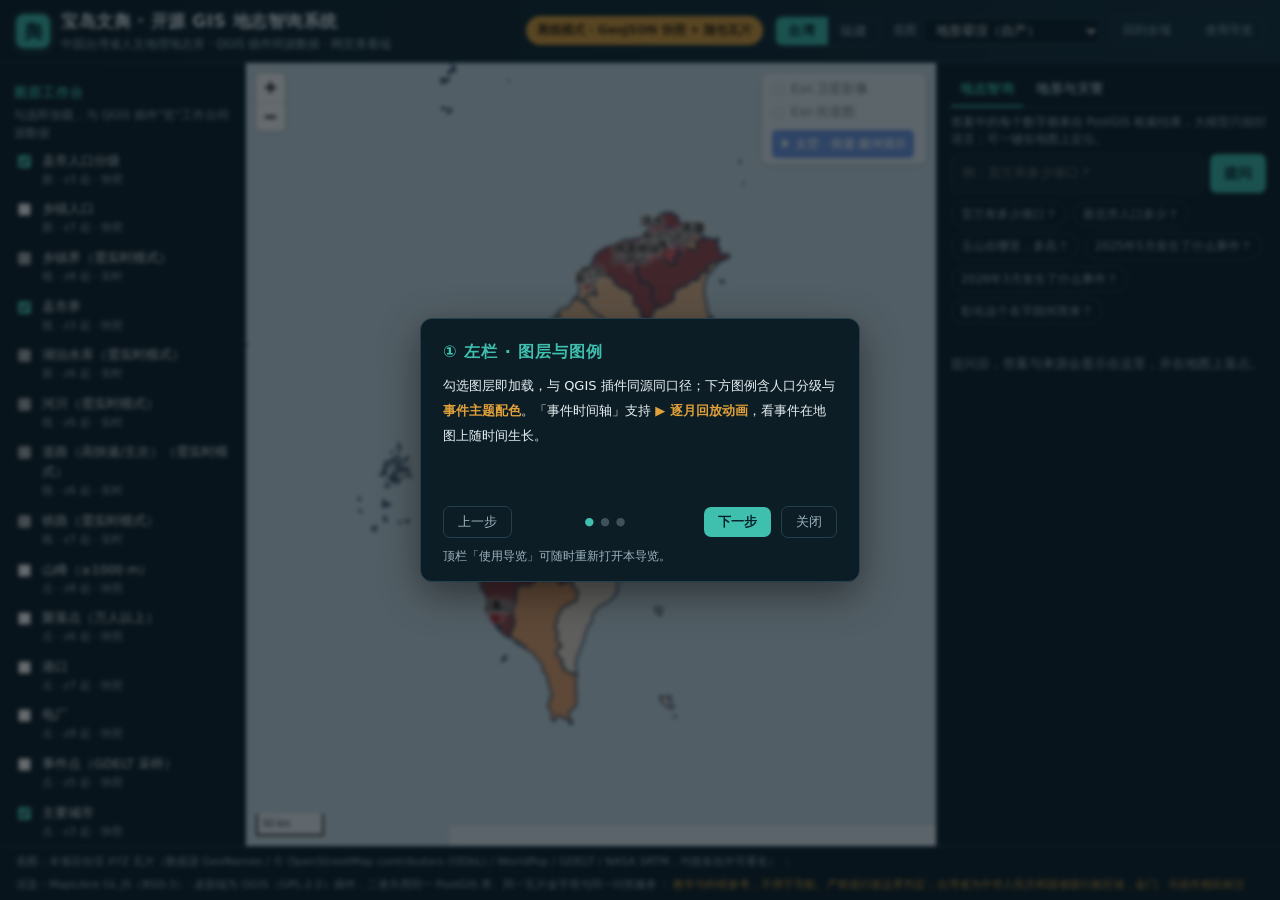
==== web/index.html @ a85ee216 "网页端三项冲分优化与加载健壮性修复：A 区域一键切换——顶栏台湾/福建分段切换器，?region= 参数整页刷新，数据源/口径/示例/图例/视角随 region.json 整体更换，缺省仍为台湾交付主" ====
<!DOCTYPE html>
<html lang="zh-CN">
<head>
<meta charset="utf-8">
<meta name="viewport" content="width=device-width, initial-scale=1">
<title>宝岛文舆 · 开源 GIS 地志智询系统 — 网页查看端</title>
<link rel="stylesheet" href="vendor/maplibre-gl.css">
<link rel="stylesheet" href="style.css?v=20261025">
</head>
<body>
<header>
  <div class="brand">
    <span class="logo">舆</span>
    <div class="brandtxt">
      <h1>宝岛文舆 · 开源 GIS 地志智询系统</h1>
      <p id="brandSub">中国台湾省人文地理地志库 · QGIS 插件同源数据 · 网页查看端</p>
    </div>
  </div>
  <div class="toolbar">
    <span id="modeBadge" class="badge">正在检测本地服务…</span>
    <div class="rgsw" id="rgSwitch" title="区域模板化一键切换：快照数据、行政层级口径、中心视角随区域整体更换（R2）">
      <button data-rg="tw" class="on">台湾</button><button data-rg="fj">福建</button>
    </div>
    <label class="fld">底图
      <select id="basemap">
        <option value="terrain">地形晕渲（自产）</option>
        <option value="street">街道图（自产）</option>
        <option value="satellite">卫星影像（Esri，在线）</option>
        <option value="esristreet">街道图（Esri，在线）</option>
        <option value="none">无底图</option>
      </select>
    </label>
    <label class="chk" id="fullWrap"><input type="checkbox" id="fullTiles"> 全量瓦片 z0–13</label>
    <button id="resetView" class="ghost">回到全域</button>
    <button id="helpBtn" class="ghost" title="重新打开开场导览">使用导览</button>
  </div>
</header>

<main>
  <aside id="left">
    <h2>图层工作台</h2>
    <p class="sub">勾选即加载，与 QGIS 插件"览"工作台同源数据</p>
    <div id="layerList"></div>
    <h2>图例</h2>
    <div id="legend" class="legend"></div>
    <h2>事件时间轴</h2>
    <div class="tl">
      <input type="range" id="tlMin" min="0" max="20" value="0" step="1">
      <input type="range" id="tlMax" min="0" max="20" value="20" step="1">
      <div id="tlLabel" class="sub">全部时段</div>
      <div class="tlplay">
        <button id="tlPlay" class="ghost" title="从时间轴起点逐月累积回放事件点">▶ 播放</button>
        <select id="tlSpeed" title="播放速度">
          <option value="1200">慢</option>
          <option value="650" selected>中</option>
          <option value="280">快</option>
        </select>
        <label class="chk"><input type="checkbox" id="tlLoop" checked> 循环</label>
      </div>
    </div>
    <h2>数据与许可</h2>
    <p class="sub" id="srcNote">加载中…</p>
  </aside>

  <div id="map"><div id="spin" class="spin">正在加载底图与图层…</div>
    <div id="bmSwitch" class="bmswitch" title="在线对照底图：仅浏览器在线引用，不落盘分发">
      <label><input type="radio" name="bmr" value="satellite">Esri 卫星影像</label>
      <label><input type="radio" name="bmr" value="esristreet">Esri 街道图</label>
      <button id="diveBtn" class="dive" title="从全岛视角连续俯冲到台北街区（Esri 高分影像，约 9 秒）">▶ 太空→街道 俯冲演示</button>
    </div>
  </div>

  <aside id="right">
    <div class="tabs">
      <button class="tab on" data-pane="paneQa">地志智询</button>
      <button class="tab" data-pane="paneHz">地形与灾害</button>
    </div>

    <div id="paneQa" class="pane on">
    <p class="sub">答案中的每个数字都来自 PostGIS 检索结果，大模型只组织语言；可一键在地图上定位。</p>
    <div class="qa">
      <input id="q" type="text" placeholder="例：宜兰有多少港口？" autocomplete="off">
      <button id="ask">提问</button>
    </div>
    <div id="examples" class="chips"></div>
    <div id="status" class="status"></div>
    <div id="answer"><p class="placeholder">提问后，答案与来源会显示在这里，并在地图上落点。</p></div>
    <div id="locate" class="locate" hidden></div>
    </div>

    <div id="paneHz" class="pane">
      <p class="sub">70m SRTM（空洞修补）派生层分区统计 · 与 QGIS 插件「析」工作台同源同口径</p>
      <div class="hzrow">
        <select id="hzUnit"></select>
        <button id="hzGo">分区统计</button>
        <button id="hzSc" class="ghost">暴雨情景</button>
        <button id="hzLo" class="ghost">定位</button>
      </div>
      <div id="hzOut" class="hzout"><p class="placeholder">选择县市后执行分区统计或暴雨情景分析。</p></div>
      <p class="sub hznote">口径：清单为参考口径而非结论；高程样本未覆盖的乡镇如实标注缺口，不作推测、不作填补。</p>
    </div>
  </aside>
</main>

<footer id="attrib">
  <span id="bmSrc">底图：本项目自渲 XYZ 瓦片（数据源 GeoNames / © OpenStreetMap contributors (ODbL) / WorldPop / GDELT / NASA SRTM，均按各自许可署名）</span>
  <span class="sep">|</span>
  <span>渲染：MapLibre GL JS（BSD-3）· 桌面端为 QGIS（GPL-2.0）插件，二者共用同一 PostGIS 库、同一瓦片金字塔与同一问答服务</span>
  <span class="sep">|</span>
  <span class="warn">教学与科研参考，不用于导航、产权或行政边界判定；台湾省为中华人民共和国省级行政区域，金门、马祖作相应标注</span>
</footer>

<div id="intro" class="intro" hidden>
  <div class="intro-card" role="dialog" aria-modal="true" aria-labelledby="introTitle">
    <h3 id="introTitle">欢迎使用</h3>
    <div id="introBody" class="intro-body"></div>
    <div class="intro-nav">
      <button id="introPrev" class="ghost">上一步</button>
      <span id="introDots" class="intro-dots"></span>
      <button id="introNext">下一步</button>
      <button id="introSkip" class="ghost">关闭</button>
    </div>
    <p class="sub" style="margin:10px 0 0">顶栏「使用导览」可随时重新打开本导览。</p>
  </div>
</div>

<script src="vendor/maplibre-gl.js"></script>
<script src="app.js?v=20261025"></script>
</body>
</html>
---- web/vendor/maplibre-gl.css ----
.maplibregl-map{font:12px/20px Helvetica Neue,Arial,Helvetica,sans-serif;overflow:hidden;position:relative;-webkit-tap-highlight-color:rgb(0 0 0/0)}.maplibregl-canvas{left:0;position:absolute;top:0}.maplibregl-map:fullscreen{height:100%;width:100%}.maplibregl-ctrl-group button.maplibregl-ctrl-compass{touch-action:none}.maplibregl-canvas-container.maplibregl-interactive,.maplibregl-ctrl-group button.maplibregl-ctrl-compass{cursor:grab;-webkit-user-select:none;-moz-user-select:none;user-select:none}.maplibregl-canvas-container.maplibregl-interactive.maplibregl-track-pointer{cursor:pointer}.maplibregl-canvas-container.maplibregl-interactive:active,.maplibregl-ctrl-group button.maplibregl-ctrl-compass:active{cursor:grabbing}.maplibregl-canvas-container.maplibregl-touch-zoom-rotate,.maplibregl-canvas-container.maplibregl-touch-zoom-rotate .maplibregl-canvas{touch-action:pan-x pan-y}.maplibregl-canvas-container.maplibregl-touch-drag-pan,.maplibregl-canvas-container.maplibregl-touch-drag-pan .maplibregl-canvas{touch-action:pinch-zoom}.maplibregl-canvas-container.maplibregl-touch-zoom-rotate.maplibregl-touch-drag-pan,.maplibregl-canvas-container.maplibregl-touch-zoom-rotate.maplibregl-touch-drag-pan .maplibregl-canvas{touch-action:none}.maplibregl-canvas-container.maplibregl-touch-drag-pan.maplibregl-cooperative-gestures,.maplibregl-canvas-container.maplibregl-touch-drag-pan.maplibregl-cooperative-gestures .maplibregl-canvas{touch-action:pan-x pan-y}.maplibregl-ctrl-bottom-left,.maplibregl-ctrl-bottom-right,.maplibregl-ctrl-top-left,.maplibregl-ctrl-top-right{pointer-events:none;position:absolute;z-index:2}.maplibregl-ctrl-top-left{left:0;top:0}.maplibregl-ctrl-top-right{right:0;top:0}.maplibregl-ctrl-bottom-left{bottom:0;left:0}.maplibregl-ctrl-bottom-right{bottom:0;right:0}.maplibregl-ctrl{clear:both;pointer-events:auto;transform:translate(0)}.maplibregl-ctrl-top-left .maplibregl-ctrl{float:left;margin:10px 0 0 10px}.maplibregl-ctrl-top-right .maplibregl-ctrl{float:right;margin:10px 10px 0 0}.maplibregl-ctrl-bottom-left .maplibregl-ctrl{float:left;margin:0 0 10px 10px}.maplibregl-ctrl-bottom-right .maplibregl-ctrl{float:right;margin:0 10px 10px 0}.maplibregl-ctrl-group{background:#fff;border-radius:4px}.maplibregl-ctrl-group:not(:empty){box-shadow:0 0 0 2px rgba(0,0,0,.1)}@media (forced-colors:active){.maplibregl-ctrl-group:not(:empty){box-shadow:0 0 0 2px ButtonText}}.maplibregl-ctrl-group button{background-color:transparent;border:0;box-sizing:border-box;cursor:pointer;display:block;height:29px;outline:none;padding:0;width:29px}.maplibregl-ctrl-group button+button{border-top:1px solid #ddd}.maplibregl-ctrl button .maplibregl-ctrl-icon{background-position:50%;background-repeat:no-repeat;display:block;height:100%;width:100%}@media (forced-colors:active){.maplibregl-ctrl-icon{background-color:transparent}.maplibregl-ctrl-group button+button{border-top:1px solid ButtonText}}.maplibregl-ctrl button::-moz-focus-inner{border:0;padding:0}.maplibregl-ctrl-attrib-button:focus,.maplibregl-ctrl-group button:focus{box-shadow:0 0 2px 2px #0096ff}.maplibregl-ctrl button:disabled{cursor:not-allowed}.maplibregl-ctrl button:disabled .maplibregl-ctrl-icon{opacity:.25}.maplibregl-ctrl button:not(:disabled):hover{background-color:rgb(0 0 0/5%)}.maplibregl-ctrl-group button:focus:focus-visible{box-shadow:0 0 2px 2px #0096ff}.maplibregl-ctrl-group button:focus:not(:focus-visible){box-shadow:none}.maplibregl-ctrl-group button:focus:first-child{border-radius:4px 4px 0 0}.maplibregl-ctrl-group button:focus:last-child{border-radius:0 0 4px 4px}.maplibregl-ctrl-group button:focus:only-child{border-radius:inherit}.maplibregl-ctrl button.maplibregl-ctrl-zoom-out .maplibregl-ctrl-icon{background-image:url("data:image/svg+xml;charset=utf-8,%3Csvg xmlns='http://www.w3.org/2000/svg' width='29' height='29' fill='%23333' viewBox='0 0 29 29'%3E%3Cpath d='M10 13c-.75 0-1.5.75-1.5 1.5S9.25 16 10 16h9c.75 0 1.5-.75 1.5-1.5S19.75 13 19 13z'/%3E%3C/svg%3E")}.maplibregl-ctrl button.maplibregl-ctrl-zoom-in .maplibregl-ctrl-icon{background-image:url("data:image/svg+xml;charset=utf-8,%3Csvg xmlns='http://www.w3.org/2000/svg' width='29' height='29' fill='%23333' viewBox='0 0 29 29'%3E%3Cpath d='M14.5 8.5c-.75 0-1.5.75-1.5 1.5v3h-3c-.75 0-1.5.75-1.5 1.5S9.25 16 10 16h3v3c0 .75.75 1.5 1.5 1.5S16 19.75 16 19v-3h3c.75 0 1.5-.75 1.5-1.5S19.75 13 19 13h-3v-3c0-.75-.75-1.5-1.5-1.5'/%3E%3C/svg%3E")}@media (forced-colors:active){.maplibregl-ctrl button.maplibregl-ctrl-zoom-out .maplibregl-ctrl-icon{background-image:url("data:image/svg+xml;charset=utf-8,%3Csvg xmlns='http://www.w3.org/2000/svg' width='29' height='29' fill='%23fff' viewBox='0 0 29 29'%3E%3Cpath d='M10 13c-.75 0-1.5.75-1.5 1.5S9.25 16 10 16h9c.75 0 1.5-.75 1.5-1.5S19.75 13 19 13z'/%3E%3C/svg%3E")}.maplibregl-ctrl button.maplibregl-ctrl-zoom-in .maplibregl-ctrl-icon{background-image:url("data:image/svg+xml;charset=utf-8,%3Csvg xmlns='http://www.w3.org/2000/svg' width='29' height='29' fill='%23fff' viewBox='0 0 29 29'%3E%3Cpath d='M14.5 8.5c-.75 0-1.5.75-1.5 1.5v3h-3c-.75 0-1.5.75-1.5 1.5S9.25 16 10 16h3v3c0 .75.75 1.5 1.5 1.5S16 19.75 16 19v-3h3c.75 0 1.5-.75 1.5-1.5S19.75 13 19 13h-3v-3c0-.75-.75-1.5-1.5-1.5'/%3E%3C/svg%3E")}}@media (forced-colors:active) and (prefers-color-scheme:light){.maplibregl-ctrl button.maplibregl-ctrl-zoom-out .maplibregl-ctrl-icon{background-image:url("data:image/svg+xml;charset=utf-8,%3Csvg xmlns='http://www.w3.org/2000/svg' width='29' height='29' viewBox='0 0 29 29'%3E%3Cpath d='M10 13c-.75 0-1.5.75-1.5 1.5S9.25 16 10 16h9c.75 0 1.5-.75 1.5-1.5S19.75 13 19 13z'/%3E%3C/svg%3E")}.maplibregl-ctrl button.maplibregl-ctrl-zoom-in .maplibregl-ctrl-icon{background-image:url("data:image/svg+xml;charset=utf-8,%3Csvg xmlns='http://www.w3.org/2000/svg' width='29' height='29' viewBox='0 0 29 29'%3E%3Cpath d='M14.5 8.5c-.75 0-1.5.75-1.5 1.5v3h-3c-.75 0-1.5.75-1.5 1.5S9.25 16 10 16h3v3c0 .75.75 1.5 1.5 1.5S16 19.75 16 19v-3h3c.75 0 1.5-.75 1.5-1.5S19.75 13 19 13h-3v-3c0-.75-.75-1.5-1.5-1.5'/%3E%3C/svg%3E")}}.maplibregl-ctrl button.maplibregl-ctrl-fullscreen .maplibregl-ctrl-icon{background-image:url("data:image/svg+xml;charset=utf-8,%3Csvg xmlns='http://www.w3.org/2000/svg' width='29' height='29' fill='%23333' viewBox='0 0 29 29'%3E%3Cpath d='M24 16v5.5c0 1.75-.75 2.5-2.5 2.5H16v-1l3-1.5-4-5.5 1-1 5.5 4 1.5-3zM6 16l1.5 3 5.5-4 1 1-4 5.5 3 1.5v1H7.5C5.75 24 5 23.25 5 21.5V16zm7-11v1l-3 1.5 4 5.5-1 1-5.5-4L6 13H5V7.5C5 5.75 5.75 5 7.5 5zm11 2.5c0-1.75-.75-2.5-2.5-2.5H16v1l3 1.5-4 5.5 1 1 5.5-4 1.5 3h1z'/%3E%3C/svg%3E")}.maplibregl-ctrl button.maplibregl-ctrl-shrink .maplibregl-ctrl-icon{background-image:url("data:image/svg+xml;charset=utf-8,%3Csvg xmlns='http://www.w3.org/2000/svg' width='29' height='29' viewBox='0 0 29 29'%3E%3Cpath d='M18.5 16c-1.75 0-2.5.75-2.5 2.5V24h1l1.5-3 5.5 4 1-1-4-5.5 3-1.5v-1zM13 18.5c0-1.75-.75-2.5-2.5-2.5H5v1l3 1.5L4 24l1 1 5.5-4 1.5 3h1zm3-8c0 1.75.75 2.5 2.5 2.5H24v-1l-3-1.5L25 5l-1-1-5.5 4L17 5h-1zM10.5 13c1.75 0 2.5-.75 2.5-2.5V5h-1l-1.5 3L5 4 4 5l4 5.5L5 12v1z'/%3E%3C/svg%3E")}@media (forced-colors:active){.maplibregl-ctrl button.maplibregl-ctrl-fullscreen .maplibregl-ctrl-icon{background-image:url("data:image/svg+xml;charset=utf-8,%3Csvg xmlns='http://www.w3.org/2000/svg' width='29' height='29' fill='%23fff' viewBox='0 0 29 29'%3E%3Cpath d='M24 16v5.5c0 1.75-.75 2.5-2.5 2.5H16v-1l3-1.5-4-5.5 1-1 5.5 4 1.5-3zM6 16l1.5 3 5.5-4 1 1-4 5.5 3 1.5v1H7.5C5.75 24 5 23.25 5 21.5V16zm7-11v1l-3 1.5 4 5.5-1 1-5.5-4L6 13H5V7.5C5 5.75 5.75 5 7.5 5zm11 2.5c0-1.75-.75-2.5-2.5-2.5H16v1l3 1.5-4 5.5 1 1 5.5-4 1.5 3h1z'/%3E%3C/svg%3E")}.maplibregl-ctrl button.maplibregl-ctrl-shrink .maplibregl-ctrl-icon{background-image:url("data:image/svg+xml;charset=utf-8,%3Csvg xmlns='http://www.w3.org/2000/svg' width='29' height='29' fill='%23fff' viewBox='0 0 29 29'%3E%3Cpath d='M18.5 16c-1.75 0-2.5.75-2.5 2.5V24h1l1.5-3 5.5 4 1-1-4-5.5 3-1.5v-1zM13 18.5c0-1.75-.75-2.5-2.5-2.5H5v1l3 1.5L4 24l1 1 5.5-4 1.5 3h1zm3-8c0 1.75.75 2.5 2.5 2.5H24v-1l-3-1.5L25 5l-1-1-5.5 4L17 5h-1zM10.5 13c1.75 0 2.5-.75 2.5-2.5V5h-1l-1.5 3L5 4 4 5l4 5.5L5 12v1z'/%3E%3C/svg%3E")}}@media (forced-colors:active) and (prefers-color-scheme:light){.maplibregl-ctrl button.maplibregl-ctrl-fullscreen .maplibregl-ctrl-icon{background-image:url("data:image/svg+xml;charset=utf-8,%3Csvg xmlns='http://www.w3.org/2000/svg' width='29' height='29' viewBox='0 0 29 29'%3E%3Cpath d='M24 16v5.5c0 1.75-.75 2.5-2.5 2.5H16v-1l3-1.5-4-5.5 1-1 5.5 4 1.5-3zM6 16l1.5 3 5.5-4 1 1-4 5.5 3 1.5v1H7.5C5.75 24 5 23.25 5 21.5V16zm7-11v1l-3 1.5 4 5.5-1 1-5.5-4L6 13H5V7.5C5 5.75 5.75 5 7.5 5zm11 2.5c0-1.75-.75-2.5-2.5-2.5H16v1l3 1.5-4 5.5 1 1 5.5-4 1.5 3h1z'/%3E%3C/svg%3E")}.maplibregl-ctrl button.maplibregl-ctrl-shrink .maplibregl-ctrl-icon{background-image:url("data:image/svg+xml;charset=utf-8,%3Csvg xmlns='http://www.w3.org/2000/svg' width='29' height='29' viewBox='0 0 29 29'%3E%3Cpath d='M18.5 16c-1.75 0-2.5.75-2.5 2.5V24h1l1.5-3 5.5 4 1-1-4-5.5 3-1.5v-1zM13 18.5c0-1.75-.75-2.5-2.5-2.5H5v1l3 1.5L4 24l1 1 5.5-4 1.5 3h1zm3-8c0 1.75.75 2.5 2.5 2.5H24v-1l-3-1.5L25 5l-1-1-5.5 4L17 5h-1zM10.5 13c1.75 0 2.5-.75 2.5-2.5V5h-1l-1.5 3L5 4 4 5l4 5.5L5 12v1z'/%3E%3C/svg%3E")}}.maplibregl-ctrl button.maplibregl-ctrl-compass .maplibregl-ctrl-icon{background-image:url("data:image/svg+xml;charset=utf-8,%3Csvg xmlns='http://www.w3.org/2000/svg' width='29' height='29' fill='%23333' viewBox='0 0 29 29'%3E%3Cpath d='m10.5 14 4-8 4 8z'/%3E%3Cpath fill='%23ccc' d='m10.5 16 4 8 4-8z'/%3E%3C/svg%3E")}@media (forced-colors:active){.maplibregl-ctrl button.maplibregl-ctrl-compass .maplibregl-ctrl-icon{background-image:url("data:image/svg+xml;charset=utf-8,%3Csvg xmlns='http://www.w3.org/2000/svg' width='29' height='29' fill='%23fff' viewBox='0 0 29 29'%3E%3Cpath d='m10.5 14 4-8 4 8z'/%3E%3Cpath fill='%23ccc' d='m10.5 16 4 8 4-8z'/%3E%3C/svg%3E")}}@media (forced-colors:active) and (prefers-color-scheme:light){.maplibregl-ctrl button.maplibregl-ctrl-compass .maplibregl-ctrl-icon{background-image:url("data:image/svg+xml;charset=utf-8,%3Csvg xmlns='http://www.w3.org/2000/svg' width='29' height='29' viewBox='0 0 29 29'%3E%3Cpath d='m10.5 14 4-8 4 8z'/%3E%3Cpath fill='%23ccc' d='m10.5 16 4 8 4-8z'/%3E%3C/svg%3E")}}.maplibregl-ctrl button.maplibregl-ctrl-terrain .maplibregl-ctrl-icon{background-image:url("data:image/svg+xml;charset=utf-8,%3Csvg xmlns='http://www.w3.org/2000/svg' width='22' height='22' fill='%23333' viewBox='0 0 22 22'%3E%3Cpath d='m1.754 13.406 4.453-4.851 3.09 3.09 3.281 3.277.969-.969-3.309-3.312 3.844-4.121 6.148 6.886h1.082v-.855l-7.207-8.07-4.84 5.187L6.169 6.57l-5.48 5.965v.871ZM.688 16.844h20.625v1.375H.688Zm0 0'/%3E%3C/svg%3E")}.maplibregl-ctrl button.maplibregl-ctrl-terrain-enabled .maplibregl-ctrl-icon{background-image:url("data:image/svg+xml;charset=utf-8,%3Csvg xmlns='http://www.w3.org/2000/svg' width='22' height='22' fill='%2333b5e5' viewBox='0 0 22 22'%3E%3Cpath d='m1.754 13.406 4.453-4.851 3.09 3.09 3.281 3.277.969-.969-3.309-3.312 3.844-4.121 6.148 6.886h1.082v-.855l-7.207-8.07-4.84 5.187L6.169 6.57l-5.48 5.965v.871ZM.688 16.844h20.625v1.375H.688Zm0 0'/%3E%3C/svg%3E")}.maplibregl-ctrl button.maplibregl-ctrl-geolocate .maplibregl-ctrl-icon{background-image:url("data:image/svg+xml;charset=utf-8,%3Csvg xmlns='http://www.w3.org/2000/svg' width='29' height='29' fill='%23333' viewBox='0 0 20 20'%3E%3Cpath d='M10 4C9 4 9 5 9 5v.1A5 5 0 0 0 5.1 9H5s-1 0-1 1 1 1 1 1h.1A5 5 0 0 0 9 14.9v.1s0 1 1 1 1-1 1-1v-.1a5 5 0 0 0 3.9-3.9h.1s1 0 1-1-1-1-1-1h-.1A5 5 0 0 0 11 5.1V5s0-1-1-1m0 2.5a3.5 3.5 0 1 1 0 7 3.5 3.5 0 1 1 0-7'/%3E%3Ccircle cx='10' cy='10' r='2'/%3E%3C/svg%3E")}.maplibregl-ctrl button.maplibregl-ctrl-geolocate:disabled .maplibregl-ctrl-icon{background-image:url("data:image/svg+xml;charset=utf-8,%3Csvg xmlns='http://www.w3.org/2000/svg' width='29' height='29' fill='%23aaa' viewBox='0 0 20 20'%3E%3Cpath d='M10 4C9 4 9 5 9 5v.1A5 5 0 0 0 5.1 9H5s-1 0-1 1 1 1 1 1h.1A5 5 0 0 0 9 14.9v.1s0 1 1 1 1-1 1-1v-.1a5 5 0 0 0 3.9-3.9h.1s1 0 1-1-1-1-1-1h-.1A5 5 0 0 0 11 5.1V5s0-1-1-1m0 2.5a3.5 3.5 0 1 1 0 7 3.5 3.5 0 1 1 0-7'/%3E%3Ccircle cx='10' cy='10' r='2'/%3E%3Cpath fill='red' d='m14 5 1 1-9 9-1-1z'/%3E%3C/svg%3E")}.maplibregl-ctrl button.maplibregl-ctrl-geolocate.maplibregl-ctrl-geolocate-active .maplibregl-ctrl-icon{background-image:url("data:image/svg+xml;charset=utf-8,%3Csvg xmlns='http://www.w3.org/2000/svg' width='29' height='29' fill='%2333b5e5' viewBox='0 0 20 20'%3E%3Cpath d='M10 4C9 4 9 5 9 5v.1A5 5 0 0 0 5.1 9H5s-1 0-1 1 1 1 1 1h.1A5 5 0 0 0 9 14.9v.1s0 1 1 1 1-1 1-1v-.1a5 5 0 0 0 3.9-3.9h.1s1 0 1-1-1-1-1-1h-.1A5 5 0 0 0 11 5.1V5s0-1-1-1m0 2.5a3.5 3.5 0 1 1 0 7 3.5 3.5 0 1 1 0-7'/%3E%3Ccircle cx='10' cy='10' r='2'/%3E%3C/svg%3E")}.maplibregl-ctrl button.maplibregl-ctrl-geolocate.maplibregl-ctrl-geolocate-active-error .maplibregl-ctrl-icon{background-image:url("data:image/svg+xml;charset=utf-8,%3Csvg xmlns='http://www.w3.org/2000/svg' width='29' height='29' fill='%23e58978' viewBox='0 0 20 20'%3E%3Cpath d='M10 4C9 4 9 5 9 5v.1A5 5 0 0 0 5.1 9H5s-1 0-1 1 1 1 1 1h.1A5 5 0 0 0 9 14.9v.1s0 1 1 1 1-1 1-1v-.1a5 5 0 0 0 3.9-3.9h.1s1 0 1-1-1-1-1-1h-.1A5 5 0 0 0 11 5.1V5s0-1-1-1m0 2.5a3.5 3.5 0 1 1 0 7 3.5 3.5 0 1 1 0-7'/%3E%3Ccircle cx='10' cy='10' r='2'/%3E%3C/svg%3E")}.maplibregl-ctrl button.maplibregl-ctrl-geolocate.maplibregl-ctrl-geolocate-background .maplibregl-ctrl-icon{background-image:url("data:image/svg+xml;charset=utf-8,%3Csvg xmlns='http://www.w3.org/2000/svg' width='29' height='29' fill='%2333b5e5' viewBox='0 0 20 20'%3E%3Cpath d='M10 4C9 4 9 5 9 5v.1A5 5 0 0 0 5.1 9H5s-1 0-1 1 1 1 1 1h.1A5 5 0 0 0 9 14.9v.1s0 1 1 1 1-1 1-1v-.1a5 5 0 0 0 3.9-3.9h.1s1 0 1-1-1-1-1-1h-.1A5 5 0 0 0 11 5.1V5s0-1-1-1m0 2.5a3.5 3.5 0 1 1 0 7 3.5 3.5 0 1 1 0-7'/%3E%3C/svg%3E")}.maplibregl-ctrl button.maplibregl-ctrl-geolocate.maplibregl-ctrl-geolocate-background-error .maplibregl-ctrl-icon{background-image:url("data:image/svg+xml;charset=utf-8,%3Csvg xmlns='http://www.w3.org/2000/svg' width='29' height='29' fill='%23e54e33' viewBox='0 0 20 20'%3E%3Cpath d='M10 4C9 4 9 5 9 5v.1A5 5 0 0 0 5.1 9H5s-1 0-1 1 1 1 1 1h.1A5 5 0 0 0 9 14.9v.1s0 1 1 1 1-1 1-1v-.1a5 5 0 0 0 3.9-3.9h.1s1 0 1-1-1-1-1-1h-.1A5 5 0 0 0 11 5.1V5s0-1-1-1m0 2.5a3.5 3.5 0 1 1 0 7 3.5 3.5 0 1 1 0-7'/%3E%3C/svg%3E")}.maplibregl-ctrl button.maplibregl-ctrl-geolocate.maplibregl-ctrl-geolocate-waiting .maplibregl-ctrl-icon{animation:maplibregl-spin 2s linear infinite}@media (forced-colors:active){.maplibregl-ctrl button.maplibregl-ctrl-geolocate .maplibregl-ctrl-icon{background-image:url("data:image/svg+xml;charset=utf-8,%3Csvg xmlns='http://www.w3.org/2000/svg' width='29' height='29' fill='%23fff' viewBox='0 0 20 20'%3E%3Cpath d='M10 4C9 4 9 5 9 5v.1A5 5 0 0 0 5.1 9H5s-1 0-1 1 1 1 1 1h.1A5 5 0 0 0 9 14.9v.1s0 1 1 1 1-1 1-1v-.1a5 5 0 0 0 3.9-3.9h.1s1 0 1-1-1-1-1-1h-.1A5 5 0 0 0 11 5.1V5s0-1-1-1m0 2.5a3.5 3.5 0 1 1 0 7 3.5 3.5 0 1 1 0-7'/%3E%3Ccircle cx='10' cy='10' r='2'/%3E%3C/svg%3E")}.maplibregl-ctrl button.maplibregl-ctrl-geolocate:disabled .maplibregl-ctrl-icon{background-image:url("data:image/svg+xml;charset=utf-8,%3Csvg xmlns='http://www.w3.org/2000/svg' width='29' height='29' fill='%23999' viewBox='0 0 20 20'%3E%3Cpath d='M10 4C9 4 9 5 9 5v.1A5 5 0 0 0 5.1 9H5s-1 0-1 1 1 1 1 1h.1A5 5 0 0 0 9 14.9v.1s0 1 1 1 1-1 1-1v-.1a5 5 0 0 0 3.9-3.9h.1s1 0 1-1-1-1-1-1h-.1A5 5 0 0 0 11 5.1V5s0-1-1-1m0 2.5a3.5 3.5 0 1 1 0 7 3.5 3.5 0 1 1 0-7'/%3E%3Ccircle cx='10' cy='10' r='2'/%3E%3Cpath fill='red' d='m14 5 1 1-9 9-1-1z'/%3E%3C/svg%3E")}.maplibregl-ctrl button.maplibregl-ctrl-geolocate.maplibregl-ctrl-geolocate-active .maplibregl-ctrl-icon{background-image:url("data:image/svg+xml;charset=utf-8,%3Csvg xmlns='http://www.w3.org/2000/svg' width='29' height='29' fill='%2333b5e5' viewBox='0 0 20 20'%3E%3Cpath d='M10 4C9 4 9 5 9 5v.1A5 5 0 0 0 5.1 9H5s-1 0-1 1 1 1 1 1h.1A5 5 0 0 0 9 14.9v.1s0 1 1 1 1-1 1-1v-.1a5 5 0 0 0 3.9-3.9h.1s1 0 1-1-1-1-1-1h-.1A5 5 0 0 0 11 5.1V5s0-1-1-1m0 2.5a3.5 3.5 0 1 1 0 7 3.5 3.5 0 1 1 0-7'/%3E%3Ccircle cx='10' cy='10' r='2'/%3E%3C/svg%3E")}.maplibregl-ctrl button.maplibregl-ctrl-geolocate.maplibregl-ctrl-geolocate-active-error .maplibregl-ctrl-icon{background-image:url("data:image/svg+xml;charset=utf-8,%3Csvg xmlns='http://www.w3.org/2000/svg' width='29' height='29' fill='%23e58978' viewBox='0 0 20 20'%3E%3Cpath d='M10 4C9 4 9 5 9 5v.1A5 5 0 0 0 5.1 9H5s-1 0-1 1 1 1 1 1h.1A5 5 0 0 0 9 14.9v.1s0 1 1 1 1-1 1-1v-.1a5 5 0 0 0 3.9-3.9h.1s1 0 1-1-1-1-1-1h-.1A5 5 0 0 0 11 5.1V5s0-1-1-1m0 2.5a3.5 3.5 0 1 1 0 7 3.5 3.5 0 1 1 0-7'/%3E%3Ccircle cx='10' cy='10' r='2'/%3E%3C/svg%3E")}.maplibregl-ctrl button.maplibregl-ctrl-geolocate.maplibregl-ctrl-geolocate-background .maplibregl-ctrl-icon{background-image:url("data:image/svg+xml;charset=utf-8,%3Csvg xmlns='http://www.w3.org/2000/svg' width='29' height='29' fill='%2333b5e5' viewBox='0 0 20 20'%3E%3Cpath d='M10 4C9 4 9 5 9 5v.1A5 5 0 0 0 5.1 9H5s-1 0-1 1 1 1 1 1h.1A5 5 0 0 0 9 14.9v.1s0 1 1 1 1-1 1-1v-.1a5 5 0 0 0 3.9-3.9h.1s1 0 1-1-1-1-1-1h-.1A5 5 0 0 0 11 5.1V5s0-1-1-1m0 2.5a3.5 3.5 0 1 1 0 7 3.5 3.5 0 1 1 0-7'/%3E%3C/svg%3E")}.maplibregl-ctrl button.maplibregl-ctrl-geolocate.maplibregl-ctrl-geolocate-background-error .maplibregl-ctrl-icon{background-image:url("data:image/svg+xml;charset=utf-8,%3Csvg xmlns='http://www.w3.org/2000/svg' width='29' height='29' fill='%23e54e33' viewBox='0 0 20 20'%3E%3Cpath d='M10 4C9 4 9 5 9 5v.1A5 5 0 0 0 5.1 9H5s-1 0-1 1 1 1 1 1h.1A5 5 0 0 0 9 14.9v.1s0 1 1 1 1-1 1-1v-.1a5 5 0 0 0 3.9-3.9h.1s1 0 1-1-1-1-1-1h-.1A5 5 0 0 0 11 5.1V5s0-1-1-1m0 2.5a3.5 3.5 0 1 1 0 7 3.5 3.5 0 1 1 0-7'/%3E%3C/svg%3E")}}@media (forced-colors:active) and (prefers-color-scheme:light){.maplibregl-ctrl button.maplibregl-ctrl-geolocate .maplibregl-ctrl-icon{background-image:url("data:image/svg+xml;charset=utf-8,%3Csvg xmlns='http://www.w3.org/2000/svg' width='29' height='29' viewBox='0 0 20 20'%3E%3Cpath d='M10 4C9 4 9 5 9 5v.1A5 5 0 0 0 5.1 9H5s-1 0-1 1 1 1 1 1h.1A5 5 0 0 0 9 14.9v.1s0 1 1 1 1-1 1-1v-.1a5 5 0 0 0 3.9-3.9h.1s1 0 1-1-1-1-1-1h-.1A5 5 0 0 0 11 5.1V5s0-1-1-1m0 2.5a3.5 3.5 0 1 1 0 7 3.5 3.5 0 1 1 0-7'/%3E%3Ccircle cx='10' cy='10' r='2'/%3E%3C/svg%3E")}.maplibregl-ctrl button.maplibregl-ctrl-geolocate:disabled .maplibregl-ctrl-icon{background-image:url("data:image/svg+xml;charset=utf-8,%3Csvg xmlns='http://www.w3.org/2000/svg' width='29' height='29' fill='%23666' viewBox='0 0 20 20'%3E%3Cpath d='M10 4C9 4 9 5 9 5v.1A5 5 0 0 0 5.1 9H5s-1 0-1 1 1 1 1 1h.1A5 5 0 0 0 9 14.9v.1s0 1 1 1 1-1 1-1v-.1a5 5 0 0 0 3.9-3.9h.1s1 0 1-1-1-1-1-1h-.1A5 5 0 0 0 11 5.1V5s0-1-1-1m0 2.5a3.5 3.5 0 1 1 0 7 3.5 3.5 0 1 1 0-7'/%3E%3Ccircle cx='10' cy='10' r='2'/%3E%3Cpath fill='red' d='m14 5 1 1-9 9-1-1z'/%3E%3C/svg%3E")}}@keyframes maplibregl-spin{0%{transform:rotate(0deg)}to{transform:rotate(1turn)}}a.maplibregl-ctrl-logo{background-image:url("data:image/svg+xml;charset=utf-8,%3Csvg xmlns='http://www.w3.org/2000/svg' width='88' height='23' fill='none'%3E%3Cpath fill='%23000' fill-opacity='.4' fill-rule='evenodd' d='M17.408 16.796h-1.827l2.501-12.095h.198l3.324 6.533.988 2.19.988-2.19 3.258-6.533h.181l2.6 12.095h-1.81l-1.218-5.644-.362-1.71-.658 1.71-2.929 5.644h-.098l-2.914-5.644-.757-1.71-.345 1.71zm1.958-3.42-.726 3.663a1.255 1.255 0 0 1-1.232 1.011h-1.827a1.255 1.255 0 0 1-1.229-1.509l2.501-12.095a1.255 1.255 0 0 1 1.23-1.001h.197a1.25 1.25 0 0 1 1.12.685l3.19 6.273 3.125-6.263a1.25 1.25 0 0 1 1.123-.695h.181a1.255 1.255 0 0 1 1.227.991l1.443 6.71a5 5 0 0 1 .314-.787l.009-.016a4.6 4.6 0 0 1 1.777-1.887c.782-.46 1.668-.667 2.611-.667a4.6 4.6 0 0 1 1.7.32l.306.134c.21-.16.474-.256.759-.256h1.694a1.255 1.255 0 0 1 1.212.925 1.255 1.255 0 0 1 1.212-.925h1.711c.284 0 .545.094.755.252.613-.3 1.312-.45 2.075-.45 1.356 0 2.557.445 3.482 1.4q.47.48.763 1.064V4.701a1.255 1.255 0 0 1 1.255-1.255h1.86A1.255 1.255 0 0 1 54.44 4.7v9.194h2.217c.19 0 .37.043.532.118v-4.77c0-.356.147-.678.385-.906a2.42 2.42 0 0 1-.682-1.71c0-.665.267-1.253.735-1.7a2.45 2.45 0 0 1 1.722-.674 2.43 2.43 0 0 1 1.705.675q.318.302.504.683V4.7a1.255 1.255 0 0 1 1.255-1.255h1.744A1.255 1.255 0 0 1 65.812 4.7v3.335a4.8 4.8 0 0 1 1.526-.246c.938 0 1.817.214 2.59.69a4.47 4.47 0 0 1 1.67 1.743v-.98a1.255 1.255 0 0 1 1.256-1.256h1.777c.233 0 .451.064.639.174a3.4 3.4 0 0 1 1.567-.372c.346 0 .861.02 1.285.232a1.25 1.25 0 0 1 .689 1.004 4.7 4.7 0 0 1 .853-.588c.795-.44 1.675-.647 2.61-.647 1.385 0 2.65.39 3.525 1.396.836.938 1.168 2.173 1.168 3.528q-.001.515-.056 1.051a1.255 1.255 0 0 1-.947 1.09l.408.952a1.255 1.255 0 0 1-.477 1.552c-.418.268-.92.463-1.458.612-.613.171-1.304.244-2.049.244-1.06 0-2.043-.207-2.886-.698l-.015-.008c-.798-.48-1.419-1.135-1.818-1.963l-.004-.008a5.8 5.8 0 0 1-.548-2.512q0-.429.053-.843a1.3 1.3 0 0 1-.333-.086l-.166-.004c-.223 0-.426.062-.643.228-.03.024-.142.139-.142.59v3.883a1.255 1.255 0 0 1-1.256 1.256h-1.777a1.255 1.255 0 0 1-1.256-1.256V15.69l-.032.057a4.8 4.8 0 0 1-1.86 1.833 5.04 5.04 0 0 1-2.484.634 4.5 4.5 0 0 1-1.935-.424 1.25 1.25 0 0 1-.764.258h-1.71a1.255 1.255 0 0 1-1.256-1.255V7.687a2.4 2.4 0 0 1-.428.625c.253.23.412.561.412.93v7.553a1.255 1.255 0 0 1-1.256 1.255h-1.843a1.25 1.25 0 0 1-.894-.373c-.228.23-.544.373-.894.373H51.32a1.255 1.255 0 0 1-1.256-1.255v-1.251l-.061.117a4.7 4.7 0 0 1-1.782 1.884 4.77 4.77 0 0 1-2.485.67 5.6 5.6 0 0 1-1.485-.188l.009 2.764a1.255 1.255 0 0 1-1.255 1.259h-1.729a1.255 1.255 0 0 1-1.255-1.255v-3.537a1.255 1.255 0 0 1-1.167.793h-1.679a1.25 1.25 0 0 1-.77-.263 4.5 4.5 0 0 1-1.945.429c-.885 0-1.724-.21-2.495-.632l-.017-.01a5 5 0 0 1-1.081-.836 1.255 1.255 0 0 1-1.254 1.312h-1.81a1.255 1.255 0 0 1-1.228-.99l-.782-3.625-2.044 3.939a1.25 1.25 0 0 1-1.115.676h-.098a1.25 1.25 0 0 1-1.116-.68l-2.061-3.994zM35.92 16.63l.207-.114.223-.15q.493-.356.735-.785l.061-.118.033 1.332h1.678V9.242h-1.694l-.033 1.267q-.133-.329-.526-.658l-.032-.028a3.2 3.2 0 0 0-.668-.428l-.27-.12a3.3 3.3 0 0 0-1.235-.23q-1.136-.001-1.974.493a3.36 3.36 0 0 0-1.3 1.382q-.445.89-.444 2.074 0 1.2.51 2.107a3.8 3.8 0 0 0 1.382 1.381 3.9 3.9 0 0 0 1.893.477q.795 0 1.455-.33zm-2.789-5.38q-.576.675-.575 1.762 0 1.102.559 1.794.576.675 1.645.675a2.25 2.25 0 0 0 .934-.19 2.2 2.2 0 0 0 .468-.29l.178-.161a2.2 2.2 0 0 0 .397-.561q.244-.5.244-1.15v-.115q0-.708-.296-1.267l-.043-.077a2.2 2.2 0 0 0-.633-.709l-.13-.086-.047-.028a2.1 2.1 0 0 0-1.073-.285q-1.052 0-1.629.692zm2.316 2.706c.163-.17.28-.407.28-.83v-.114c0-.292-.06-.508-.15-.68a.96.96 0 0 0-.353-.389.85.85 0 0 0-.464-.127c-.4 0-.56.114-.664.239l-.01.012c-.148.174-.275.45-.275.945 0 .506.122.801.27.99.097.11.266.224.68.224.303 0 .504-.09.687-.269zm7.545 1.705a2.6 2.6 0 0 0 .331.423q.319.33.755.548l.173.074q.65.255 1.49.255 1.02 0 1.844-.493a3.45 3.45 0 0 0 1.316-1.4q.493-.904.493-2.089 0-1.909-.988-2.913-.988-1.02-2.584-1.02-.898 0-1.575.347a3 3 0 0 0-.415.262l-.199.166a3.4 3.4 0 0 0-.64.82V9.242h-1.712v11.553h1.729l-.017-5.134zm.53-1.138q.206.29.48.5l.155.11.053.034q.51.296 1.119.297 1.07 0 1.645-.675.577-.69.576-1.762 0-1.119-.576-1.777-.558-.675-1.645-.675-.435 0-.835.16a2 2 0 0 0-.284.136 2 2 0 0 0-.363.254 2.2 2.2 0 0 0-.46.569l-.082.162a2.6 2.6 0 0 0-.213 1.072v.115q0 .707.296 1.267l.135.211zm.964-.818a1.1 1.1 0 0 0 .367.385.94.94 0 0 0 .476.118c.423 0 .59-.117.687-.23.159-.194.28-.478.28-.95 0-.53-.133-.8-.266-.952l-.021-.025c-.078-.094-.231-.221-.68-.221a1 1 0 0 0-.503.135l-.012.007a.86.86 0 0 0-.335.343c-.073.133-.132.324-.132.614v.115a1.4 1.4 0 0 0 .14.66zm15.7-6.222q.347-.346.346-.856a1.05 1.05 0 0 0-.345-.79 1.18 1.18 0 0 0-.84-.329q-.51 0-.855.33a1.05 1.05 0 0 0-.346.79q0 .51.346.855.345.346.856.346.51 0 .839-.346zm4.337 9.314.033-1.332q.191.403.59.747l.098.081a4 4 0 0 0 .316.224l.223.122a3.2 3.2 0 0 0 1.44.322 3.8 3.8 0 0 0 1.875-.477 3.5 3.5 0 0 0 1.382-1.366q.527-.89.526-2.09 0-1.184-.444-2.073a3.24 3.24 0 0 0-1.283-1.399q-.823-.51-1.942-.51a3.5 3.5 0 0 0-1.527.344l-.086.043-.165.09a3 3 0 0 0-.33.214q-.432.315-.656.707a2 2 0 0 0-.099.198l.082-1.283V4.701h-1.744v12.095zm.473-2.509a2.5 2.5 0 0 0 .566.7q.117.098.245.18l.144.08a2.1 2.1 0 0 0 .975.232q1.07 0 1.645-.675.576-.69.576-1.778 0-1.102-.576-1.777-.56-.691-1.645-.692a2.2 2.2 0 0 0-1.015.235q-.22.113-.415.282l-.15.142a2.1 2.1 0 0 0-.42.594q-.223.479-.223 1.1v.115q0 .705.293 1.26zm2.616-.293c.157-.191.28-.479.28-.967 0-.51-.13-.79-.276-.961l-.021-.026c-.082-.1-.232-.225-.67-.225a.87.87 0 0 0-.681.279l-.012.011c-.154.155-.274.38-.274.807v.115c0 .285.057.499.144.669a1.1 1.1 0 0 0 .367.405c.137.082.28.123.455.123.423 0 .59-.118.686-.23zm8.266-3.013q.345-.13.724-.14l.069-.002q.493 0 .642.099l.247-1.794q-.196-.099-.717-.099a2.3 2.3 0 0 0-.545.063 2 2 0 0 0-.411.148 2.2 2.2 0 0 0-.4.249 2.5 2.5 0 0 0-.485.499 2.7 2.7 0 0 0-.32.581l-.05.137v-1.48h-1.778v7.553h1.777v-3.884q0-.546.159-.943a1.5 1.5 0 0 1 .466-.636 2.5 2.5 0 0 1 .399-.253 2 2 0 0 1 .224-.099zm9.784 2.656.05-.922q0-1.743-.856-2.698-.838-.97-2.584-.97-1.119-.001-2.007.493a3.46 3.46 0 0 0-1.4 1.382q-.493.906-.493 2.106 0 1.07.428 1.975.428.89 1.332 1.432.906.526 2.255.526.973 0 1.668-.185l.044-.012.135-.04q.613-.184.984-.421l-.542-1.267q-.3.162-.642.274l-.297.087q-.51.131-1.3.131-.954 0-1.497-.444a1.6 1.6 0 0 1-.192-.193q-.366-.44-.512-1.234l-.004-.021zm-5.427-1.256-.003.022h3.752v-.138q-.011-.727-.288-1.118a1 1 0 0 0-.156-.176q-.46-.428-1.316-.428-.986 0-1.494.604-.379.45-.494 1.234zm-27.053 2.77V4.7h-1.86v12.095h5.333V15.15zm7.103-5.908v7.553h-1.843V9.242h1.843z'/%3E%3Cpath fill='%23fff' d='m19.63 11.151-.757-1.71-.345 1.71-1.12 5.644h-1.827L18.083 4.7h.197l3.325 6.533.988 2.19.988-2.19L26.839 4.7h.181l2.6 12.095h-1.81l-1.218-5.644-.362-1.71-.658 1.71-2.93 5.644h-.098l-2.913-5.644zm14.836 5.81q-1.02 0-1.893-.478a3.8 3.8 0 0 1-1.381-1.382q-.51-.906-.51-2.106 0-1.185.444-2.074a3.36 3.36 0 0 1 1.3-1.382q.839-.494 1.974-.494a3.3 3.3 0 0 1 1.234.231 3.3 3.3 0 0 1 .97.575q.396.33.527.659l.033-1.267h1.694v7.553H37.18l-.033-1.332q-.279.593-1.02 1.053a3.17 3.17 0 0 1-1.662.444zm.296-1.482q.938 0 1.58-.642.642-.66.642-1.711v-.115q0-.708-.296-1.267a2.2 2.2 0 0 0-.807-.872 2.1 2.1 0 0 0-1.119-.313q-1.053 0-1.629.692-.575.675-.575 1.76 0 1.103.559 1.795.577.675 1.645.675zm6.521-6.237h1.711v1.4q.906-1.597 2.83-1.597 1.596 0 2.584 1.02.988 1.005.988 2.914 0 1.185-.493 2.09a3.46 3.46 0 0 1-1.316 1.399 3.5 3.5 0 0 1-1.844.493q-.954 0-1.662-.329a2.67 2.67 0 0 1-1.086-.97l.017 5.134h-1.728zm4.048 6.22q1.07 0 1.645-.674.577-.69.576-1.762 0-1.119-.576-1.777-.558-.675-1.645-.675-.592 0-1.12.296-.51.28-.822.823-.296.527-.296 1.234v.115q0 .708.296 1.267.313.543.823.855.51.296 1.119.297z'/%3E%3Cpath fill='%23e1e3e9' d='M51.325 4.7h1.86v10.45h3.473v1.646h-5.333zm7.12 4.542h1.843v7.553h-1.843zm.905-1.415a1.16 1.16 0 0 1-.856-.346 1.17 1.17 0 0 1-.346-.856 1.05 1.05 0 0 1 .346-.79q.346-.329.856-.329.494 0 .839.33a1.05 1.05 0 0 1 .345.79 1.16 1.16 0 0 1-.345.855q-.33.346-.84.346zm7.875 9.133a3.17 3.17 0 0 1-1.662-.444q-.723-.46-1.004-1.053l-.033 1.332h-1.71V4.701h1.743v4.657l-.082 1.283q.279-.658 1.086-1.119a3.5 3.5 0 0 1 1.778-.477q1.119 0 1.942.51a3.24 3.24 0 0 1 1.283 1.4q.445.888.444 2.072 0 1.201-.526 2.09a3.5 3.5 0 0 1-1.382 1.366 3.8 3.8 0 0 1-1.876.477zm-.296-1.481q1.069 0 1.645-.675.577-.69.577-1.778 0-1.102-.577-1.776-.56-.691-1.645-.692a2.12 2.12 0 0 0-1.58.659q-.642.641-.642 1.694v.115q0 .71.296 1.267a2.4 2.4 0 0 0 .807.872 2.1 2.1 0 0 0 1.119.313zm5.927-6.237h1.777v1.481q.263-.757.856-1.217a2.14 2.14 0 0 1 1.349-.46q.527 0 .724.098l-.247 1.794q-.149-.099-.642-.099-.774 0-1.416.494-.626.493-.626 1.58v3.883h-1.777V9.242zm9.534 7.718q-1.35 0-2.255-.526-.904-.543-1.332-1.432a4.6 4.6 0 0 1-.428-1.975q0-1.2.493-2.106a3.46 3.46 0 0 1 1.4-1.382q.889-.495 2.007-.494 1.744 0 2.584.97.855.956.856 2.7 0 .444-.05.92h-5.43q.18 1.005.708 1.45.542.443 1.497.443.79 0 1.3-.131a4 4 0 0 0 .938-.362l.542 1.267q-.411.263-1.119.46-.708.198-1.711.197zm1.596-4.558q.016-1.02-.444-1.432-.46-.428-1.316-.428-1.728 0-1.991 1.86z'/%3E%3Cpath d='M5.074 15.948a.484.657 0 0 0-.486.659v1.84a.484.657 0 0 0 .486.659h4.101a.484.657 0 0 0 .486-.659v-1.84a.484.657 0 0 0-.486-.659zm3.56 1.16H5.617v.838h3.017z' style='fill:%23fff;fill-rule:evenodd;stroke-width:1.03600001'/%3E%3Cg style='stroke-width:1.12603545'%3E%3Cpath d='M-9.408-1.416c-3.833-.025-7.056 2.912-7.08 6.615-.02 3.08 1.653 4.832 3.107 6.268.903.892 1.721 1.74 2.32 2.902l-.525-.004c-.543-.003-.992.304-1.24.639a1.87 1.87 0 0 0-.362 1.121l-.011 1.877c-.003.402.104.787.347 1.125.244.338.688.653 1.23.656l4.142.028c.542.003.99-.306 1.238-.641a1.87 1.87 0 0 0 .363-1.121l.012-1.875a1.87 1.87 0 0 0-.348-1.127c-.243-.338-.688-.653-1.23-.656l-.518-.004c.597-1.145 1.425-1.983 2.348-2.87 1.473-1.414 3.18-3.149 3.2-6.226-.016-3.59-2.923-6.684-6.993-6.707m-.006 1.1v.002c3.274.02 5.92 2.532 5.9 5.6-.017 2.706-1.39 4.026-2.863 5.44-1.034.994-2.118 2.033-2.814 3.633-.018.041-.052.055-.075.065q-.013.004-.02.01a.34.34 0 0 1-.226.084.34.34 0 0 1-.224-.086l-.092-.077c-.699-1.615-1.768-2.669-2.781-3.67-1.454-1.435-2.797-2.762-2.78-5.478.02-3.067 2.7-5.545 5.975-5.523m-.02 2.826c-1.62-.01-2.944 1.315-2.955 2.96-.01 1.646 1.295 2.988 2.916 2.999h.002c1.621.01 2.943-1.316 2.953-2.961.011-1.646-1.294-2.988-2.916-2.998m-.005 1.1c1.017.006 1.829.83 1.822 1.89s-.83 1.874-1.848 1.867c-1.018-.006-1.829-.83-1.822-1.89s.83-1.874 1.848-1.868m-2.155 11.857 4.14.025c.271.002.49.305.487.676l-.013 1.875c-.003.37-.224.67-.495.668l-4.14-.025c-.27-.002-.487-.306-.485-.676l.012-1.875c.003-.37.224-.67.494-.668' style='color:%23000;font-style:normal;font-variant:normal;font-weight:400;font-stretch:normal;font-size:medium;line-height:normal;font-family:sans-serif;font-variant-ligatures:normal;font-variant-position:normal;font-variant-caps:normal;font-variant-numeric:normal;font-variant-alternates:normal;font-feature-settings:normal;text-indent:0;text-align:start;text-decoration:none;text-decoration-line:none;text-decoration-style:solid;text-decoration-color:%23000;letter-spacing:normal;word-spacing:normal;text-transform:none;writing-mode:lr-tb;direction:ltr;text-orientation:mixed;dominant-baseline:auto;baseline-shift:baseline;text-anchor:start;white-space:normal;shape-padding:0;clip-rule:evenodd;display:inline;overflow:visible;visibility:visible;opacity:1;isolation:auto;mix-blend-mode:normal;color-interpolation:sRGB;color-interpolation-filters:linearRGB;solid-color:%23000;solid-opacity:1;vector-effect:none;fill:%23000;fill-opacity:.4;fill-rule:evenodd;stroke:none;stroke-width:2.47727823;stroke-linecap:butt;stroke-linejoin:miter;stroke-miterlimit:4;stroke-dasharray:none;stroke-dashoffset:0;stroke-opacity:1;color-rendering:auto;image-rendering:auto;shape-rendering:auto;text-rendering:auto' transform='translate(15.553 2.85)scale(.88807)'/%3E%3Cpath d='M-9.415-.316C-12.69-.338-15.37 2.14-15.39 5.207c-.017 2.716 1.326 4.041 2.78 5.477 1.013 1 2.081 2.055 2.78 3.67l.092.076a.34.34 0 0 0 .225.086.34.34 0 0 0 .227-.083l.019-.01c.022-.009.057-.024.074-.064.697-1.6 1.78-2.64 2.814-3.634 1.473-1.414 2.847-2.733 2.864-5.44.02-3.067-2.627-5.58-5.901-5.601m-.057 8.784c1.621.011 2.944-1.315 2.955-2.96.01-1.646-1.295-2.988-2.916-2.999-1.622-.01-2.945 1.315-2.955 2.96s1.295 2.989 2.916 3' style='clip-rule:evenodd;fill:%23e1e3e9;fill-opacity:1;fill-rule:evenodd;stroke:none;stroke-width:2.47727823;stroke-miterlimit:4;stroke-dasharray:none;stroke-opacity:.4' transform='translate(15.553 2.85)scale(.88807)'/%3E%3Cpath d='M-11.594 15.465c-.27-.002-.492.297-.494.668l-.012 1.876c-.003.371.214.673.485.675l4.14.027c.271.002.492-.298.495-.668l.012-1.877c.003-.37-.215-.672-.485-.674z' style='clip-rule:evenodd;fill:%23fff;fill-opacity:1;fill-rule:evenodd;stroke:none;stroke-width:2.47727823;stroke-miterlimit:4;stroke-dasharray:none;stroke-opacity:.4' transform='translate(15.553 2.85)scale(.88807)'/%3E%3C/g%3E%3C/svg%3E");background-repeat:no-repeat;cursor:pointer;display:block;height:23px;margin:0 0 -4px -4px;overflow:hidden;width:88px}a.maplibregl-ctrl-logo.maplibregl-compact{width:14px}@media (forced-colors:active){a.maplibregl-ctrl-logo{background-color:transparent;background-image:url("data:image/svg+xml;charset=utf-8,%3Csvg xmlns='http://www.w3.org/2000/svg' width='88' height='23' fill='none'%3E%3Cpath fill='%23000' fill-opacity='.4' fill-rule='evenodd' d='M17.408 16.796h-1.827l2.501-12.095h.198l3.324 6.533.988 2.19.988-2.19 3.258-6.533h.181l2.6 12.095h-1.81l-1.218-5.644-.362-1.71-.658 1.71-2.929 5.644h-.098l-2.914-5.644-.757-1.71-.345 1.71zm1.958-3.42-.726 3.663a1.255 1.255 0 0 1-1.232 1.011h-1.827a1.255 1.255 0 0 1-1.229-1.509l2.501-12.095a1.255 1.255 0 0 1 1.23-1.001h.197a1.25 1.25 0 0 1 1.12.685l3.19 6.273 3.125-6.263a1.25 1.25 0 0 1 1.123-.695h.181a1.255 1.255 0 0 1 1.227.991l1.443 6.71a5 5 0 0 1 .314-.787l.009-.016a4.6 4.6 0 0 1 1.777-1.887c.782-.46 1.668-.667 2.611-.667a4.6 4.6 0 0 1 1.7.32l.306.134c.21-.16.474-.256.759-.256h1.694a1.255 1.255 0 0 1 1.212.925 1.255 1.255 0 0 1 1.212-.925h1.711c.284 0 .545.094.755.252.613-.3 1.312-.45 2.075-.45 1.356 0 2.557.445 3.482 1.4q.47.48.763 1.064V4.701a1.255 1.255 0 0 1 1.255-1.255h1.86A1.255 1.255 0 0 1 54.44 4.7v9.194h2.217c.19 0 .37.043.532.118v-4.77c0-.356.147-.678.385-.906a2.42 2.42 0 0 1-.682-1.71c0-.665.267-1.253.735-1.7a2.45 2.45 0 0 1 1.722-.674 2.43 2.43 0 0 1 1.705.675q.318.302.504.683V4.7a1.255 1.255 0 0 1 1.255-1.255h1.744A1.255 1.255 0 0 1 65.812 4.7v3.335a4.8 4.8 0 0 1 1.526-.246c.938 0 1.817.214 2.59.69a4.47 4.47 0 0 1 1.67 1.743v-.98a1.255 1.255 0 0 1 1.256-1.256h1.777c.233 0 .451.064.639.174a3.4 3.4 0 0 1 1.567-.372c.346 0 .861.02 1.285.232a1.25 1.25 0 0 1 .689 1.004 4.7 4.7 0 0 1 .853-.588c.795-.44 1.675-.647 2.61-.647 1.385 0 2.65.39 3.525 1.396.836.938 1.168 2.173 1.168 3.528q-.001.515-.056 1.051a1.255 1.255 0 0 1-.947 1.09l.408.952a1.255 1.255 0 0 1-.477 1.552c-.418.268-.92.463-1.458.612-.613.171-1.304.244-2.049.244-1.06 0-2.043-.207-2.886-.698l-.015-.008c-.798-.48-1.419-1.135-1.818-1.963l-.004-.008a5.8 5.8 0 0 1-.548-2.512q0-.429.053-.843a1.3 1.3 0 0 1-.333-.086l-.166-.004c-.223 0-.426.062-.643.228-.03.024-.142.139-.142.59v3.883a1.255 1.255 0 0 1-1.256 1.256h-1.777a1.255 1.255 0 0 1-1.256-1.256V15.69l-.032.057a4.8 4.8 0 0 1-1.86 1.833 5.04 5.04 0 0 1-2.484.634 4.5 4.5 0 0 1-1.935-.424 1.25 1.25 0 0 1-.764.258h-1.71a1.255 1.255 0 0 1-1.256-1.255V7.687a2.4 2.4 0 0 1-.428.625c.253.23.412.561.412.93v7.553a1.255 1.255 0 0 1-1.256 1.255h-1.843a1.25 1.25 0 0 1-.894-.373c-.228.23-.544.373-.894.373H51.32a1.255 1.255 0 0 1-1.256-1.255v-1.251l-.061.117a4.7 4.7 0 0 1-1.782 1.884 4.77 4.77 0 0 1-2.485.67 5.6 5.6 0 0 1-1.485-.188l.009 2.764a1.255 1.255 0 0 1-1.255 1.259h-1.729a1.255 1.255 0 0 1-1.255-1.255v-3.537a1.255 1.255 0 0 1-1.167.793h-1.679a1.25 1.25 0 0 1-.77-.263 4.5 4.5 0 0 1-1.945.429c-.885 0-1.724-.21-2.495-.632l-.017-.01a5 5 0 0 1-1.081-.836 1.255 1.255 0 0 1-1.254 1.312h-1.81a1.255 1.255 0 0 1-1.228-.99l-.782-3.625-2.044 3.939a1.25 1.25 0 0 1-1.115.676h-.098a1.25 1.25 0 0 1-1.116-.68l-2.061-3.994zM35.92 16.63l.207-.114.223-.15q.493-.356.735-.785l.061-.118.033 1.332h1.678V9.242h-1.694l-.033 1.267q-.133-.329-.526-.658l-.032-.028a3.2 3.2 0 0 0-.668-.428l-.27-.12a3.3 3.3 0 0 0-1.235-.23q-1.136-.001-1.974.493a3.36 3.36 0 0 0-1.3 1.382q-.445.89-.444 2.074 0 1.2.51 2.107a3.8 3.8 0 0 0 1.382 1.381 3.9 3.9 0 0 0 1.893.477q.795 0 1.455-.33zm-2.789-5.38q-.576.675-.575 1.762 0 1.102.559 1.794.576.675 1.645.675a2.25 2.25 0 0 0 .934-.19 2.2 2.2 0 0 0 .468-.29l.178-.161a2.2 2.2 0 0 0 .397-.561q.244-.5.244-1.15v-.115q0-.708-.296-1.267l-.043-.077a2.2 2.2 0 0 0-.633-.709l-.13-.086-.047-.028a2.1 2.1 0 0 0-1.073-.285q-1.052 0-1.629.692zm2.316 2.706c.163-.17.28-.407.28-.83v-.114c0-.292-.06-.508-.15-.68a.96.96 0 0 0-.353-.389.85.85 0 0 0-.464-.127c-.4 0-.56.114-.664.239l-.01.012c-.148.174-.275.45-.275.945 0 .506.122.801.27.99.097.11.266.224.68.224.303 0 .504-.09.687-.269zm7.545 1.705a2.6 2.6 0 0 0 .331.423q.319.33.755.548l.173.074q.65.255 1.49.255 1.02 0 1.844-.493a3.45 3.45 0 0 0 1.316-1.4q.493-.904.493-2.089 0-1.909-.988-2.913-.988-1.02-2.584-1.02-.898 0-1.575.347a3 3 0 0 0-.415.262l-.199.166a3.4 3.4 0 0 0-.64.82V9.242h-1.712v11.553h1.729l-.017-5.134zm.53-1.138q.206.29.48.5l.155.11.053.034q.51.296 1.119.297 1.07 0 1.645-.675.577-.69.576-1.762 0-1.119-.576-1.777-.558-.675-1.645-.675-.435 0-.835.16a2 2 0 0 0-.284.136 2 2 0 0 0-.363.254 2.2 2.2 0 0 0-.46.569l-.082.162a2.6 2.6 0 0 0-.213 1.072v.115q0 .707.296 1.267l.135.211zm.964-.818a1.1 1.1 0 0 0 .367.385.94.94 0 0 0 .476.118c.423 0 .59-.117.687-.23.159-.194.28-.478.28-.95 0-.53-.133-.8-.266-.952l-.021-.025c-.078-.094-.231-.221-.68-.221a1 1 0 0 0-.503.135l-.012.007a.86.86 0 0 0-.335.343c-.073.133-.132.324-.132.614v.115a1.4 1.4 0 0 0 .14.66zm15.7-6.222q.347-.346.346-.856a1.05 1.05 0 0 0-.345-.79 1.18 1.18 0 0 0-.84-.329q-.51 0-.855.33a1.05 1.05 0 0 0-.346.79q0 .51.346.855.345.346.856.346.51 0 .839-.346zm4.337 9.314.033-1.332q.191.403.59.747l.098.081a4 4 0 0 0 .316.224l.223.122a3.2 3.2 0 0 0 1.44.322 3.8 3.8 0 0 0 1.875-.477 3.5 3.5 0 0 0 1.382-1.366q.527-.89.526-2.09 0-1.184-.444-2.073a3.24 3.24 0 0 0-1.283-1.399q-.823-.51-1.942-.51a3.5 3.5 0 0 0-1.527.344l-.086.043-.165.09a3 3 0 0 0-.33.214q-.432.315-.656.707a2 2 0 0 0-.099.198l.082-1.283V4.701h-1.744v12.095zm.473-2.509a2.5 2.5 0 0 0 .566.7q.117.098.245.18l.144.08a2.1 2.1 0 0 0 .975.232q1.07 0 1.645-.675.576-.69.576-1.778 0-1.102-.576-1.777-.56-.691-1.645-.692a2.2 2.2 0 0 0-1.015.235q-.22.113-.415.282l-.15.142a2.1 2.1 0 0 0-.42.594q-.223.479-.223 1.1v.115q0 .705.293 1.26zm2.616-.293c.157-.191.28-.479.28-.967 0-.51-.13-.79-.276-.961l-.021-.026c-.082-.1-.232-.225-.67-.225a.87.87 0 0 0-.681.279l-.012.011c-.154.155-.274.38-.274.807v.115c0 .285.057.499.144.669a1.1 1.1 0 0 0 .367.405c.137.082.28.123.455.123.423 0 .59-.118.686-.23zm8.266-3.013q.345-.13.724-.14l.069-.002q.493 0 .642.099l.247-1.794q-.196-.099-.717-.099a2.3 2.3 0 0 0-.545.063 2 2 0 0 0-.411.148 2.2 2.2 0 0 0-.4.249 2.5 2.5 0 0 0-.485.499 2.7 2.7 0 0 0-.32.581l-.05.137v-1.48h-1.778v7.553h1.777v-3.884q0-.546.159-.943a1.5 1.5 0 0 1 .466-.636 2.5 2.5 0 0 1 .399-.253 2 2 0 0 1 .224-.099zm9.784 2.656.05-.922q0-1.743-.856-2.698-.838-.97-2.584-.97-1.119-.001-2.007.493a3.46 3.46 0 0 0-1.4 1.382q-.493.906-.493 2.106 0 1.07.428 1.975.428.89 1.332 1.432.906.526 2.255.526.973 0 1.668-.185l.044-.012.135-.04q.613-.184.984-.421l-.542-1.267q-.3.162-.642.274l-.297.087q-.51.131-1.3.131-.954 0-1.497-.444a1.6 1.6 0 0 1-.192-.193q-.366-.44-.512-1.234l-.004-.021zm-5.427-1.256-.003.022h3.752v-.138q-.011-.727-.288-1.118a1 1 0 0 0-.156-.176q-.46-.428-1.316-.428-.986 0-1.494.604-.379.45-.494 1.234zm-27.053 2.77V4.7h-1.86v12.095h5.333V15.15zm7.103-5.908v7.553h-1.843V9.242h1.843z'/%3E%3Cpath fill='%23fff' d='m19.63 11.151-.757-1.71-.345 1.71-1.12 5.644h-1.827L18.083 4.7h.197l3.325 6.533.988 2.19.988-2.19L26.839 4.7h.181l2.6 12.095h-1.81l-1.218-5.644-.362-1.71-.658 1.71-2.93 5.644h-.098l-2.913-5.644zm14.836 5.81q-1.02 0-1.893-.478a3.8 3.8 0 0 1-1.381-1.382q-.51-.906-.51-2.106 0-1.185.444-2.074a3.36 3.36 0 0 1 1.3-1.382q.839-.494 1.974-.494a3.3 3.3 0 0 1 1.234.231 3.3 3.3 0 0 1 .97.575q.396.33.527.659l.033-1.267h1.694v7.553H37.18l-.033-1.332q-.279.593-1.02 1.053a3.17 3.17 0 0 1-1.662.444zm.296-1.482q.938 0 1.58-.642.642-.66.642-1.711v-.115q0-.708-.296-1.267a2.2 2.2 0 0 0-.807-.872 2.1 2.1 0 0 0-1.119-.313q-1.053 0-1.629.692-.575.675-.575 1.76 0 1.103.559 1.795.577.675 1.645.675zm6.521-6.237h1.711v1.4q.906-1.597 2.83-1.597 1.596 0 2.584 1.02.988 1.005.988 2.914 0 1.185-.493 2.09a3.46 3.46 0 0 1-1.316 1.399 3.5 3.5 0 0 1-1.844.493q-.954 0-1.662-.329a2.67 2.67 0 0 1-1.086-.97l.017 5.134h-1.728zm4.048 6.22q1.07 0 1.645-.674.577-.69.576-1.762 0-1.119-.576-1.777-.558-.675-1.645-.675-.592 0-1.12.296-.51.28-.822.823-.296.527-.296 1.234v.115q0 .708.296 1.267.313.543.823.855.51.296 1.119.297z'/%3E%3Cpath fill='%23e1e3e9' d='M51.325 4.7h1.86v10.45h3.473v1.646h-5.333zm7.12 4.542h1.843v7.553h-1.843zm.905-1.415a1.16 1.16 0 0 1-.856-.346 1.17 1.17 0 0 1-.346-.856 1.05 1.05 0 0 1 .346-.79q.346-.329.856-.329.494 0 .839.33a1.05 1.05 0 0 1 .345.79 1.16 1.16 0 0 1-.345.855q-.33.346-.84.346zm7.875 9.133a3.17 3.17 0 0 1-1.662-.444q-.723-.46-1.004-1.053l-.033 1.332h-1.71V4.701h1.743v4.657l-.082 1.283q.279-.658 1.086-1.119a3.5 3.5 0 0 1 1.778-.477q1.119 0 1.942.51a3.24 3.24 0 0 1 1.283 1.4q.445.888.444 2.072 0 1.201-.526 2.09a3.5 3.5 0 0 1-1.382 1.366 3.8 3.8 0 0 1-1.876.477zm-.296-1.481q1.069 0 1.645-.675.577-.69.577-1.778 0-1.102-.577-1.776-.56-.691-1.645-.692a2.12 2.12 0 0 0-1.58.659q-.642.641-.642 1.694v.115q0 .71.296 1.267a2.4 2.4 0 0 0 .807.872 2.1 2.1 0 0 0 1.119.313zm5.927-6.237h1.777v1.481q.263-.757.856-1.217a2.14 2.14 0 0 1 1.349-.46q.527 0 .724.098l-.247 1.794q-.149-.099-.642-.099-.774 0-1.416.494-.626.493-.626 1.58v3.883h-1.777V9.242zm9.534 7.718q-1.35 0-2.255-.526-.904-.543-1.332-1.432a4.6 4.6 0 0 1-.428-1.975q0-1.2.493-2.106a3.46 3.46 0 0 1 1.4-1.382q.889-.495 2.007-.494 1.744 0 2.584.97.855.956.856 2.7 0 .444-.05.92h-5.43q.18 1.005.708 1.45.542.443 1.497.443.79 0 1.3-.131a4 4 0 0 0 .938-.362l.542 1.267q-.411.263-1.119.46-.708.198-1.711.197zm1.596-4.558q.016-1.02-.444-1.432-.46-.428-1.316-.428-1.728 0-1.991 1.86z'/%3E%3Cpath d='M5.074 15.948a.484.657 0 0 0-.486.659v1.84a.484.657 0 0 0 .486.659h4.101a.484.657 0 0 0 .486-.659v-1.84a.484.657 0 0 0-.486-.659zm3.56 1.16H5.617v.838h3.017z' style='fill:%23fff;fill-rule:evenodd;stroke-width:1.03600001'/%3E%3Cg style='stroke-width:1.12603545'%3E%3Cpath d='M-9.408-1.416c-3.833-.025-7.056 2.912-7.08 6.615-.02 3.08 1.653 4.832 3.107 6.268.903.892 1.721 1.74 2.32 2.902l-.525-.004c-.543-.003-.992.304-1.24.639a1.87 1.87 0 0 0-.362 1.121l-.011 1.877c-.003.402.104.787.347 1.125.244.338.688.653 1.23.656l4.142.028c.542.003.99-.306 1.238-.641a1.87 1.87 0 0 0 .363-1.121l.012-1.875a1.87 1.87 0 0 0-.348-1.127c-.243-.338-.688-.653-1.23-.656l-.518-.004c.597-1.145 1.425-1.983 2.348-2.87 1.473-1.414 3.18-3.149 3.2-6.226-.016-3.59-2.923-6.684-6.993-6.707m-.006 1.1v.002c3.274.02 5.92 2.532 5.9 5.6-.017 2.706-1.39 4.026-2.863 5.44-1.034.994-2.118 2.033-2.814 3.633-.018.041-.052.055-.075.065q-.013.004-.02.01a.34.34 0 0 1-.226.084.34.34 0 0 1-.224-.086l-.092-.077c-.699-1.615-1.768-2.669-2.781-3.67-1.454-1.435-2.797-2.762-2.78-5.478.02-3.067 2.7-5.545 5.975-5.523m-.02 2.826c-1.62-.01-2.944 1.315-2.955 2.96-.01 1.646 1.295 2.988 2.916 2.999h.002c1.621.01 2.943-1.316 2.953-2.961.011-1.646-1.294-2.988-2.916-2.998m-.005 1.1c1.017.006 1.829.83 1.822 1.89s-.83 1.874-1.848 1.867c-1.018-.006-1.829-.83-1.822-1.89s.83-1.874 1.848-1.868m-2.155 11.857 4.14.025c.271.002.49.305.487.676l-.013 1.875c-.003.37-.224.67-.495.668l-4.14-.025c-.27-.002-.487-.306-.485-.676l.012-1.875c.003-.37.224-.67.494-.668' style='color:%23000;font-style:normal;font-variant:normal;font-weight:400;font-stretch:normal;font-size:medium;line-height:normal;font-family:sans-serif;font-variant-ligatures:normal;font-variant-position:normal;font-variant-caps:normal;font-variant-numeric:normal;font-variant-alternates:normal;font-feature-settings:normal;text-indent:0;text-align:start;text-decoration:none;text-decoration-line:none;text-decoration-style:solid;text-decoration-color:%23000;letter-spacing:normal;word-spacing:normal;text-transform:none;writing-mode:lr-tb;direction:ltr;text-orientation:mixed;dominant-baseline:auto;baseline-shift:baseline;text-anchor:start;white-space:normal;shape-padding:0;clip-rule:evenodd;display:inline;overflow:visible;visibility:visible;opacity:1;isolation:auto;mix-blend-mode:normal;color-interpolation:sRGB;color-interpolation-filters:linearRGB;solid-color:%23000;solid-opacity:1;vector-effect:none;fill:%23000;fill-opacity:.4;fill-rule:evenodd;stroke:none;stroke-width:2.47727823;stroke-linecap:butt;stroke-linejoin:miter;stroke-miterlimit:4;stroke-dasharray:none;stroke-dashoffset:0;stroke-opacity:1;color-rendering:auto;image-rendering:auto;shape-rendering:auto;text-rendering:auto' transform='translate(15.553 2.85)scale(.88807)'/%3E%3Cpath d='M-9.415-.316C-12.69-.338-15.37 2.14-15.39 5.207c-.017 2.716 1.326 4.041 2.78 5.477 1.013 1 2.081 2.055 2.78 3.67l.092.076a.34.34 0 0 0 .225.086.34.34 0 0 0 .227-.083l.019-.01c.022-.009.057-.024.074-.064.697-1.6 1.78-2.64 2.814-3.634 1.473-1.414 2.847-2.733 2.864-5.44.02-3.067-2.627-5.58-5.901-5.601m-.057 8.784c1.621.011 2.944-1.315 2.955-2.96.01-1.646-1.295-2.988-2.916-2.999-1.622-.01-2.945 1.315-2.955 2.96s1.295 2.989 2.916 3' style='clip-rule:evenodd;fill:%23e1e3e9;fill-opacity:1;fill-rule:evenodd;stroke:none;stroke-width:2.47727823;stroke-miterlimit:4;stroke-dasharray:none;stroke-opacity:.4' transform='translate(15.553 2.85)scale(.88807)'/%3E%3Cpath d='M-11.594 15.465c-.27-.002-.492.297-.494.668l-.012 1.876c-.003.371.214.673.485.675l4.14.027c.271.002.492-.298.495-.668l.012-1.877c.003-.37-.215-.672-.485-.674z' style='clip-rule:evenodd;fill:%23fff;fill-opacity:1;fill-rule:evenodd;stroke:none;stroke-width:2.47727823;stroke-miterlimit:4;stroke-dasharray:none;stroke-opacity:.4' transform='translate(15.553 2.85)scale(.88807)'/%3E%3C/g%3E%3C/svg%3E")}}@media (forced-colors:active) and (prefers-color-scheme:light){a.maplibregl-ctrl-logo{background-image:url("data:image/svg+xml;charset=utf-8,%3Csvg xmlns='http://www.w3.org/2000/svg' width='88' height='23' fill='none'%3E%3Cpath fill='%23000' fill-opacity='.4' fill-rule='evenodd' d='M17.408 16.796h-1.827l2.501-12.095h.198l3.324 6.533.988 2.19.988-2.19 3.258-6.533h.181l2.6 12.095h-1.81l-1.218-5.644-.362-1.71-.658 1.71-2.929 5.644h-.098l-2.914-5.644-.757-1.71-.345 1.71zm1.958-3.42-.726 3.663a1.255 1.255 0 0 1-1.232 1.011h-1.827a1.255 1.255 0 0 1-1.229-1.509l2.501-12.095a1.255 1.255 0 0 1 1.23-1.001h.197a1.25 1.25 0 0 1 1.12.685l3.19 6.273 3.125-6.263a1.25 1.25 0 0 1 1.123-.695h.181a1.255 1.255 0 0 1 1.227.991l1.443 6.71a5 5 0 0 1 .314-.787l.009-.016a4.6 4.6 0 0 1 1.777-1.887c.782-.46 1.668-.667 2.611-.667a4.6 4.6 0 0 1 1.7.32l.306.134c.21-.16.474-.256.759-.256h1.694a1.255 1.255 0 0 1 1.212.925 1.255 1.255 0 0 1 1.212-.925h1.711c.284 0 .545.094.755.252.613-.3 1.312-.45 2.075-.45 1.356 0 2.557.445 3.482 1.4q.47.48.763 1.064V4.701a1.255 1.255 0 0 1 1.255-1.255h1.86A1.255 1.255 0 0 1 54.44 4.7v9.194h2.217c.19 0 .37.043.532.118v-4.77c0-.356.147-.678.385-.906a2.42 2.42 0 0 1-.682-1.71c0-.665.267-1.253.735-1.7a2.45 2.45 0 0 1 1.722-.674 2.43 2.43 0 0 1 1.705.675q.318.302.504.683V4.7a1.255 1.255 0 0 1 1.255-1.255h1.744A1.255 1.255 0 0 1 65.812 4.7v3.335a4.8 4.8 0 0 1 1.526-.246c.938 0 1.817.214 2.59.69a4.47 4.47 0 0 1 1.67 1.743v-.98a1.255 1.255 0 0 1 1.256-1.256h1.777c.233 0 .451.064.639.174a3.4 3.4 0 0 1 1.567-.372c.346 0 .861.02 1.285.232a1.25 1.25 0 0 1 .689 1.004 4.7 4.7 0 0 1 .853-.588c.795-.44 1.675-.647 2.61-.647 1.385 0 2.65.39 3.525 1.396.836.938 1.168 2.173 1.168 3.528q-.001.515-.056 1.051a1.255 1.255 0 0 1-.947 1.09l.408.952a1.255 1.255 0 0 1-.477 1.552c-.418.268-.92.463-1.458.612-.613.171-1.304.244-2.049.244-1.06 0-2.043-.207-2.886-.698l-.015-.008c-.798-.48-1.419-1.135-1.818-1.963l-.004-.008a5.8 5.8 0 0 1-.548-2.512q0-.429.053-.843a1.3 1.3 0 0 1-.333-.086l-.166-.004c-.223 0-.426.062-.643.228-.03.024-.142.139-.142.59v3.883a1.255 1.255 0 0 1-1.256 1.256h-1.777a1.255 1.255 0 0 1-1.256-1.256V15.69l-.032.057a4.8 4.8 0 0 1-1.86 1.833 5.04 5.04 0 0 1-2.484.634 4.5 4.5 0 0 1-1.935-.424 1.25 1.25 0 0 1-.764.258h-1.71a1.255 1.255 0 0 1-1.256-1.255V7.687a2.4 2.4 0 0 1-.428.625c.253.23.412.561.412.93v7.553a1.255 1.255 0 0 1-1.256 1.255h-1.843a1.25 1.25 0 0 1-.894-.373c-.228.23-.544.373-.894.373H51.32a1.255 1.255 0 0 1-1.256-1.255v-1.251l-.061.117a4.7 4.7 0 0 1-1.782 1.884 4.77 4.77 0 0 1-2.485.67 5.6 5.6 0 0 1-1.485-.188l.009 2.764a1.255 1.255 0 0 1-1.255 1.259h-1.729a1.255 1.255 0 0 1-1.255-1.255v-3.537a1.255 1.255 0 0 1-1.167.793h-1.679a1.25 1.25 0 0 1-.77-.263 4.5 4.5 0 0 1-1.945.429c-.885 0-1.724-.21-2.495-.632l-.017-.01a5 5 0 0 1-1.081-.836 1.255 1.255 0 0 1-1.254 1.312h-1.81a1.255 1.255 0 0 1-1.228-.99l-.782-3.625-2.044 3.939a1.25 1.25 0 0 1-1.115.676h-.098a1.25 1.25 0 0 1-1.116-.68l-2.061-3.994zM35.92 16.63l.207-.114.223-.15q.493-.356.735-.785l.061-.118.033 1.332h1.678V9.242h-1.694l-.033 1.267q-.133-.329-.526-.658l-.032-.028a3.2 3.2 0 0 0-.668-.428l-.27-.12a3.3 3.3 0 0 0-1.235-.23q-1.136-.001-1.974.493a3.36 3.36 0 0 0-1.3 1.382q-.445.89-.444 2.074 0 1.2.51 2.107a3.8 3.8 0 0 0 1.382 1.381 3.9 3.9 0 0 0 1.893.477q.795 0 1.455-.33zm-2.789-5.38q-.576.675-.575 1.762 0 1.102.559 1.794.576.675 1.645.675a2.25 2.25 0 0 0 .934-.19 2.2 2.2 0 0 0 .468-.29l.178-.161a2.2 2.2 0 0 0 .397-.561q.244-.5.244-1.15v-.115q0-.708-.296-1.267l-.043-.077a2.2 2.2 0 0 0-.633-.709l-.13-.086-.047-.028a2.1 2.1 0 0 0-1.073-.285q-1.052 0-1.629.692zm2.316 2.706c.163-.17.28-.407.28-.83v-.114c0-.292-.06-.508-.15-.68a.96.96 0 0 0-.353-.389.85.85 0 0 0-.464-.127c-.4 0-.56.114-.664.239l-.01.012c-.148.174-.275.45-.275.945 0 .506.122.801.27.99.097.11.266.224.68.224.303 0 .504-.09.687-.269zm7.545 1.705a2.6 2.6 0 0 0 .331.423q.319.33.755.548l.173.074q.65.255 1.49.255 1.02 0 1.844-.493a3.45 3.45 0 0 0 1.316-1.4q.493-.904.493-2.089 0-1.909-.988-2.913-.988-1.02-2.584-1.02-.898 0-1.575.347a3 3 0 0 0-.415.262l-.199.166a3.4 3.4 0 0 0-.64.82V9.242h-1.712v11.553h1.729l-.017-5.134zm.53-1.138q.206.29.48.5l.155.11.053.034q.51.296 1.119.297 1.07 0 1.645-.675.577-.69.576-1.762 0-1.119-.576-1.777-.558-.675-1.645-.675-.435 0-.835.16a2 2 0 0 0-.284.136 2 2 0 0 0-.363.254 2.2 2.2 0 0 0-.46.569l-.082.162a2.6 2.6 0 0 0-.213 1.072v.115q0 .707.296 1.267l.135.211zm.964-.818a1.1 1.1 0 0 0 .367.385.94.94 0 0 0 .476.118c.423 0 .59-.117.687-.23.159-.194.28-.478.28-.95 0-.53-.133-.8-.266-.952l-.021-.025c-.078-.094-.231-.221-.68-.221a1 1 0 0 0-.503.135l-.012.007a.86.86 0 0 0-.335.343c-.073.133-.132.324-.132.614v.115a1.4 1.4 0 0 0 .14.66zm15.7-6.222q.347-.346.346-.856a1.05 1.05 0 0 0-.345-.79 1.18 1.18 0 0 0-.84-.329q-.51 0-.855.33a1.05 1.05 0 0 0-.346.79q0 .51.346.855.345.346.856.346.51 0 .839-.346zm4.337 9.314.033-1.332q.191.403.59.747l.098.081a4 4 0 0 0 .316.224l.223.122a3.2 3.2 0 0 0 1.44.322 3.8 3.8 0 0 0 1.875-.477 3.5 3.5 0 0 0 1.382-1.366q.527-.89.526-2.09 0-1.184-.444-2.073a3.24 3.24 0 0 0-1.283-1.399q-.823-.51-1.942-.51a3.5 3.5 0 0 0-1.527.344l-.086.043-.165.09a3 3 0 0 0-.33.214q-.432.315-.656.707a2 2 0 0 0-.099.198l.082-1.283V4.701h-1.744v12.095zm.473-2.509a2.5 2.5 0 0 0 .566.7q.117.098.245.18l.144.08a2.1 2.1 0 0 0 .975.232q1.07 0 1.645-.675.576-.69.576-1.778 0-1.102-.576-1.777-.56-.691-1.645-.692a2.2 2.2 0 0 0-1.015.235q-.22.113-.415.282l-.15.142a2.1 2.1 0 0 0-.42.594q-.223.479-.223 1.1v.115q0 .705.293 1.26zm2.616-.293c.157-.191.28-.479.28-.967 0-.51-.13-.79-.276-.961l-.021-.026c-.082-.1-.232-.225-.67-.225a.87.87 0 0 0-.681.279l-.012.011c-.154.155-.274.38-.274.807v.115c0 .285.057.499.144.669a1.1 1.1 0 0 0 .367.405c.137.082.28.123.455.123.423 0 .59-.118.686-.23zm8.266-3.013q.345-.13.724-.14l.069-.002q.493 0 .642.099l.247-1.794q-.196-.099-.717-.099a2.3 2.3 0 0 0-.545.063 2 2 0 0 0-.411.148 2.2 2.2 0 0 0-.4.249 2.5 2.5 0 0 0-.485.499 2.7 2.7 0 0 0-.32.581l-.05.137v-1.48h-1.778v7.553h1.777v-3.884q0-.546.159-.943a1.5 1.5 0 0 1 .466-.636 2.5 2.5 0 0 1 .399-.253 2 2 0 0 1 .224-.099zm9.784 2.656.05-.922q0-1.743-.856-2.698-.838-.97-2.584-.97-1.119-.001-2.007.493a3.46 3.46 0 0 0-1.4 1.382q-.493.906-.493 2.106 0 1.07.428 1.975.428.89 1.332 1.432.906.526 2.255.526.973 0 1.668-.185l.044-.012.135-.04q.613-.184.984-.421l-.542-1.267q-.3.162-.642.274l-.297.087q-.51.131-1.3.131-.954 0-1.497-.444a1.6 1.6 0 0 1-.192-.193q-.366-.44-.512-1.234l-.004-.021zm-5.427-1.256-.003.022h3.752v-.138q-.011-.727-.288-1.118a1 1 0 0 0-.156-.176q-.46-.428-1.316-.428-.986 0-1.494.604-.379.45-.494 1.234zm-27.053 2.77V4.7h-1.86v12.095h5.333V15.15zm7.103-5.908v7.553h-1.843V9.242h1.843z'/%3E%3Cpath fill='%23fff' d='m19.63 11.151-.757-1.71-.345 1.71-1.12 5.644h-1.827L18.083 4.7h.197l3.325 6.533.988 2.19.988-2.19L26.839 4.7h.181l2.6 12.095h-1.81l-1.218-5.644-.362-1.71-.658 1.71-2.93 5.644h-.098l-2.913-5.644zm14.836 5.81q-1.02 0-1.893-.478a3.8 3.8 0 0 1-1.381-1.382q-.51-.906-.51-2.106 0-1.185.444-2.074a3.36 3.36 0 0 1 1.3-1.382q.839-.494 1.974-.494a3.3 3.3 0 0 1 1.234.231 3.3 3.3 0 0 1 .97.575q.396.33.527.659l.033-1.267h1.694v7.553H37.18l-.033-1.332q-.279.593-1.02 1.053a3.17 3.17 0 0 1-1.662.444zm.296-1.482q.938 0 1.58-.642.642-.66.642-1.711v-.115q0-.708-.296-1.267a2.2 2.2 0 0 0-.807-.872 2.1 2.1 0 0 0-1.119-.313q-1.053 0-1.629.692-.575.675-.575 1.76 0 1.103.559 1.795.577.675 1.645.675zm6.521-6.237h1.711v1.4q.906-1.597 2.83-1.597 1.596 0 2.584 1.02.988 1.005.988 2.914 0 1.185-.493 2.09a3.46 3.46 0 0 1-1.316 1.399 3.5 3.5 0 0 1-1.844.493q-.954 0-1.662-.329a2.67 2.67 0 0 1-1.086-.97l.017 5.134h-1.728zm4.048 6.22q1.07 0 1.645-.674.577-.69.576-1.762 0-1.119-.576-1.777-.558-.675-1.645-.675-.592 0-1.12.296-.51.28-.822.823-.296.527-.296 1.234v.115q0 .708.296 1.267.313.543.823.855.51.296 1.119.297z'/%3E%3Cpath fill='%23e1e3e9' d='M51.325 4.7h1.86v10.45h3.473v1.646h-5.333zm7.12 4.542h1.843v7.553h-1.843zm.905-1.415a1.16 1.16 0 0 1-.856-.346 1.17 1.17 0 0 1-.346-.856 1.05 1.05 0 0 1 .346-.79q.346-.329.856-.329.494 0 .839.33a1.05 1.05 0 0 1 .345.79 1.16 1.16 0 0 1-.345.855q-.33.346-.84.346zm7.875 9.133a3.17 3.17 0 0 1-1.662-.444q-.723-.46-1.004-1.053l-.033 1.332h-1.71V4.701h1.743v4.657l-.082 1.283q.279-.658 1.086-1.119a3.5 3.5 0 0 1 1.778-.477q1.119 0 1.942.51a3.24 3.24 0 0 1 1.283 1.4q.445.888.444 2.072 0 1.201-.526 2.09a3.5 3.5 0 0 1-1.382 1.366 3.8 3.8 0 0 1-1.876.477zm-.296-1.481q1.069 0 1.645-.675.577-.69.577-1.778 0-1.102-.577-1.776-.56-.691-1.645-.692a2.12 2.12 0 0 0-1.58.659q-.642.641-.642 1.694v.115q0 .71.296 1.267a2.4 2.4 0 0 0 .807.872 2.1 2.1 0 0 0 1.119.313zm5.927-6.237h1.777v1.481q.263-.757.856-1.217a2.14 2.14 0 0 1 1.349-.46q.527 0 .724.098l-.247 1.794q-.149-.099-.642-.099-.774 0-1.416.494-.626.493-.626 1.58v3.883h-1.777V9.242zm9.534 7.718q-1.35 0-2.255-.526-.904-.543-1.332-1.432a4.6 4.6 0 0 1-.428-1.975q0-1.2.493-2.106a3.46 3.46 0 0 1 1.4-1.382q.889-.495 2.007-.494 1.744 0 2.584.97.855.956.856 2.7 0 .444-.05.92h-5.43q.18 1.005.708 1.45.542.443 1.497.443.79 0 1.3-.131a4 4 0 0 0 .938-.362l.542 1.267q-.411.263-1.119.46-.708.198-1.711.197zm1.596-4.558q.016-1.02-.444-1.432-.46-.428-1.316-.428-1.728 0-1.991 1.86z'/%3E%3Cpath d='M5.074 15.948a.484.657 0 0 0-.486.659v1.84a.484.657 0 0 0 .486.659h4.101a.484.657 0 0 0 .486-.659v-1.84a.484.657 0 0 0-.486-.659zm3.56 1.16H5.617v.838h3.017z' style='fill:%23fff;fill-rule:evenodd;stroke-width:1.03600001'/%3E%3Cg style='stroke-width:1.12603545'%3E%3Cpath d='M-9.408-1.416c-3.833-.025-7.056 2.912-7.08 6.615-.02 3.08 1.653 4.832 3.107 6.268.903.892 1.721 1.74 2.32 2.902l-.525-.004c-.543-.003-.992.304-1.24.639a1.87 1.87 0 0 0-.362 1.121l-.011 1.877c-.003.402.104.787.347 1.125.244.338.688.653 1.23.656l4.142.028c.542.003.99-.306 1.238-.641a1.87 1.87 0 0 0 .363-1.121l.012-1.875a1.87 1.87 0 0 0-.348-1.127c-.243-.338-.688-.653-1.23-.656l-.518-.004c.597-1.145 1.425-1.983 2.348-2.87 1.473-1.414 3.18-3.149 3.2-6.226-.016-3.59-2.923-6.684-6.993-6.707m-.006 1.1v.002c3.274.02 5.92 2.532 5.9 5.6-.017 2.706-1.39 4.026-2.863 5.44-1.034.994-2.118 2.033-2.814 3.633-.018.041-.052.055-.075.065q-.013.004-.02.01a.34.34 0 0 1-.226.084.34.34 0 0 1-.224-.086l-.092-.077c-.699-1.615-1.768-2.669-2.781-3.67-1.454-1.435-2.797-2.762-2.78-5.478.02-3.067 2.7-5.545 5.975-5.523m-.02 2.826c-1.62-.01-2.944 1.315-2.955 2.96-.01 1.646 1.295 2.988 2.916 2.999h.002c1.621.01 2.943-1.316 2.953-2.961.011-1.646-1.294-2.988-2.916-2.998m-.005 1.1c1.017.006 1.829.83 1.822 1.89s-.83 1.874-1.848 1.867c-1.018-.006-1.829-.83-1.822-1.89s.83-1.874 1.848-1.868m-2.155 11.857 4.14.025c.271.002.49.305.487.676l-.013 1.875c-.003.37-.224.67-.495.668l-4.14-.025c-.27-.002-.487-.306-.485-.676l.012-1.875c.003-.37.224-.67.494-.668' style='color:%23000;font-style:normal;font-variant:normal;font-weight:400;font-stretch:normal;font-size:medium;line-height:normal;font-family:sans-serif;font-variant-ligatures:normal;font-variant-position:normal;font-variant-caps:normal;font-variant-numeric:normal;font-variant-alternates:normal;font-feature-settings:normal;text-indent:0;text-align:start;text-decoration:none;text-decoration-line:none;text-decoration-style:solid;text-decoration-color:%23000;letter-spacing:normal;word-spacing:normal;text-transform:none;writing-mode:lr-tb;direction:ltr;text-orientation:mixed;dominant-baseline:auto;baseline-shift:baseline;text-anchor:start;white-space:normal;shape-padding:0;clip-rule:evenodd;display:inline;overflow:visible;visibility:visible;opacity:1;isolation:auto;mix-blend-mode:normal;color-interpolation:sRGB;color-interpolation-filters:linearRGB;solid-color:%23000;solid-opacity:1;vector-effect:none;fill:%23000;fill-opacity:.4;fill-rule:evenodd;stroke:none;stroke-width:2.47727823;stroke-linecap:butt;stroke-linejoin:miter;stroke-miterlimit:4;stroke-dasharray:none;stroke-dashoffset:0;stroke-opacity:1;color-rendering:auto;image-rendering:auto;shape-rendering:auto;text-rendering:auto' transform='translate(15.553 2.85)scale(.88807)'/%3E%3Cpath d='M-9.415-.316C-12.69-.338-15.37 2.14-15.39 5.207c-.017 2.716 1.326 4.041 2.78 5.477 1.013 1 2.081 2.055 2.78 3.67l.092.076a.34.34 0 0 0 .225.086.34.34 0 0 0 .227-.083l.019-.01c.022-.009.057-.024.074-.064.697-1.6 1.78-2.64 2.814-3.634 1.473-1.414 2.847-2.733 2.864-5.44.02-3.067-2.627-5.58-5.901-5.601m-.057 8.784c1.621.011 2.944-1.315 2.955-2.96.01-1.646-1.295-2.988-2.916-2.999-1.622-.01-2.945 1.315-2.955 2.96s1.295 2.989 2.916 3' style='clip-rule:evenodd;fill:%23e1e3e9;fill-opacity:1;fill-rule:evenodd;stroke:none;stroke-width:2.47727823;stroke-miterlimit:4;stroke-dasharray:none;stroke-opacity:.4' transform='translate(15.553 2.85)scale(.88807)'/%3E%3Cpath d='M-11.594 15.465c-.27-.002-.492.297-.494.668l-.012 1.876c-.003.371.214.673.485.675l4.14.027c.271.002.492-.298.495-.668l.012-1.877c.003-.37-.215-.672-.485-.674z' style='clip-rule:evenodd;fill:%23fff;fill-opacity:1;fill-rule:evenodd;stroke:none;stroke-width:2.47727823;stroke-miterlimit:4;stroke-dasharray:none;stroke-opacity:.4' transform='translate(15.553 2.85)scale(.88807)'/%3E%3C/g%3E%3C/svg%3E")}}.maplibregl-ctrl.maplibregl-ctrl-attrib{background-color:hsla(0,0%,100%,.5);margin:0;padding:0 5px}@media screen{.maplibregl-ctrl-attrib.maplibregl-compact{background-color:#fff;border-radius:12px;box-sizing:content-box;color:#000;margin:10px;min-height:20px;padding:2px 24px 2px 0;position:relative}.maplibregl-ctrl-attrib.maplibregl-compact-show{padding:2px 28px 2px 8px;visibility:visible}.maplibregl-ctrl-bottom-left>.maplibregl-ctrl-attrib.maplibregl-compact-show,.maplibregl-ctrl-top-left>.maplibregl-ctrl-attrib.maplibregl-compact-show{border-radius:12px;padding:2px 8px 2px 28px}.maplibregl-ctrl-attrib.maplibregl-compact .maplibregl-ctrl-attrib-inner{display:none}.maplibregl-ctrl-attrib-button{background-color:hsla(0,0%,100%,.5);background-image:url("data:image/svg+xml;charset=utf-8,%3Csvg xmlns='http://www.w3.org/2000/svg' width='24' height='24' fill-rule='evenodd' viewBox='0 0 20 20'%3E%3Cpath d='M4 10a6 6 0 1 0 12 0 6 6 0 1 0-12 0m5-3a1 1 0 1 0 2 0 1 1 0 1 0-2 0m0 3a1 1 0 1 1 2 0v3a1 1 0 1 1-2 0'/%3E%3C/svg%3E");border:0;border-radius:12px;box-sizing:border-box;cursor:pointer;display:none;height:24px;outline:none;position:absolute;right:0;top:0;width:24px}.maplibregl-ctrl-attrib summary.maplibregl-ctrl-attrib-button{-webkit-appearance:none;-moz-appearance:none;appearance:none;list-style:none}.maplibregl-ctrl-attrib summary.maplibregl-ctrl-attrib-button::-webkit-details-marker{display:none}.maplibregl-ctrl-bottom-left .maplibregl-ctrl-attrib-button,.maplibregl-ctrl-top-left .maplibregl-ctrl-attrib-button{left:0}.maplibregl-ctrl-attrib.maplibregl-compact .maplibregl-ctrl-attrib-button,.maplibregl-ctrl-attrib.maplibregl-compact-show .maplibregl-ctrl-attrib-inner{display:block}.maplibregl-ctrl-attrib.maplibregl-compact-show .maplibregl-ctrl-attrib-button{background-color:rgb(0 0 0/5%)}.maplibregl-ctrl-bottom-right>.maplibregl-ctrl-attrib.maplibregl-compact:after{bottom:0;right:0}.maplibregl-ctrl-top-right>.maplibregl-ctrl-attrib.maplibregl-compact:after{right:0;top:0}.maplibregl-ctrl-top-left>.maplibregl-ctrl-attrib.maplibregl-compact:after{left:0;top:0}.maplibregl-ctrl-bottom-left>.maplibregl-ctrl-attrib.maplibregl-compact:after{bottom:0;left:0}}@media screen and (forced-colors:active){.maplibregl-ctrl-attrib.maplibregl-compact:after{background-image:url("data:image/svg+xml;charset=utf-8,%3Csvg xmlns='http://www.w3.org/2000/svg' width='24' height='24' fill='%23fff' fill-rule='evenodd' viewBox='0 0 20 20'%3E%3Cpath d='M4 10a6 6 0 1 0 12 0 6 6 0 1 0-12 0m5-3a1 1 0 1 0 2 0 1 1 0 1 0-2 0m0 3a1 1 0 1 1 2 0v3a1 1 0 1 1-2 0'/%3E%3C/svg%3E")}}@media screen and (forced-colors:active) and (prefers-color-scheme:light){.maplibregl-ctrl-attrib.maplibregl-compact:after{background-image:url("data:image/svg+xml;charset=utf-8,%3Csvg xmlns='http://www.w3.org/2000/svg' width='24' height='24' fill-rule='evenodd' viewBox='0 0 20 20'%3E%3Cpath d='M4 10a6 6 0 1 0 12 0 6 6 0 1 0-12 0m5-3a1 1 0 1 0 2 0 1 1 0 1 0-2 0m0 3a1 1 0 1 1 2 0v3a1 1 0 1 1-2 0'/%3E%3C/svg%3E")}}.maplibregl-ctrl-attrib a{color:rgba(0,0,0,.75);text-decoration:none}.maplibregl-ctrl-attrib a:hover{color:inherit;text-decoration:underline}.maplibregl-attrib-empty{display:none}.maplibregl-ctrl-scale{background-color:hsla(0,0%,100%,.75);border:2px solid #333;border-top:#333;box-sizing:border-box;color:#333;font-size:10px;padding:0 5px}.maplibregl-popup{display:flex;left:0;pointer-events:none;position:absolute;top:0;will-change:transform}.maplibregl-popup-anchor-top,.maplibregl-popup-anchor-top-left,.maplibregl-popup-anchor-top-right{flex-direction:column}.maplibregl-popup-anchor-bottom,.maplibregl-popup-anchor-bottom-left,.maplibregl-popup-anchor-bottom-right{flex-direction:column-reverse}.maplibregl-popup-anchor-left{flex-direction:row}.maplibregl-popup-anchor-right{flex-direction:row-reverse}.maplibregl-popup-tip{border:10px solid transparent;height:0;width:0;z-index:1}.maplibregl-popup-anchor-top .maplibregl-popup-tip{align-self:center;border-bottom-color:#fff;border-top:none}.maplibregl-popup-anchor-top-left .maplibregl-popup-tip{align-self:flex-start;border-bottom-color:#fff;border-left:none;border-top:none}.maplibregl-popup-anchor-top-right .maplibregl-popup-tip{align-self:flex-end;border-bottom-color:#fff;border-right:none;border-top:none}.maplibregl-popup-anchor-bottom .maplibregl-popup-tip{align-self:center;border-bottom:none;border-top-color:#fff}.maplibregl-popup-anchor-bottom-left .maplibregl-popup-tip{align-self:flex-start;border-bottom:none;border-left:none;border-top-color:#fff}.maplibregl-popup-anchor-bottom-right .maplibregl-popup-tip{align-self:flex-end;border-bottom:none;border-right:none;border-top-color:#fff}.maplibregl-popup-anchor-left .maplibregl-popup-tip{align-self:center;border-left:none;border-right-color:#fff}.maplibregl-popup-anchor-right .maplibregl-popup-tip{align-self:center;border-left-color:#fff;border-right:none}.maplibregl-popup-close-button{background-color:transparent;border:0;border-radius:0 3px 0 0;cursor:pointer;position:absolute;right:0;top:0}.maplibregl-popup-close-button:hover{background-color:rgb(0 0 0/5%)}.maplibregl-popup-content{background:#fff;border-radius:3px;box-shadow:0 1px 2px rgba(0,0,0,.1);padding:15px 10px;pointer-events:auto;position:relative}.maplibregl-popup-anchor-top-left .maplibregl-popup-content{border-top-left-radius:0}.maplibregl-popup-anchor-top-right .maplibregl-popup-content{border-top-right-radius:0}.maplibregl-popup-anchor-bottom-left .maplibregl-popup-content{border-bottom-left-radius:0}.maplibregl-popup-anchor-bottom-right .maplibregl-popup-content{border-bottom-right-radius:0}.maplibregl-popup-track-pointer{display:none}.maplibregl-popup-track-pointer *{pointer-events:none;-webkit-user-select:none;-moz-user-select:none;user-select:none}.maplibregl-map:hover .maplibregl-popup-track-pointer{display:flex}.maplibregl-map:active .maplibregl-popup-track-pointer{display:none}.maplibregl-marker{left:0;position:absolute;top:0;transition:opacity .2s;will-change:transform}.maplibregl-user-location-dot,.maplibregl-user-location-dot:before{background-color:#1da1f2;border-radius:50%;height:15px;width:15px}.maplibregl-user-location-dot:before{animation:maplibregl-user-location-dot-pulse 2s infinite;content:"";position:absolute}.maplibregl-user-location-dot:after{border:2px solid #fff;border-radius:50%;box-shadow:0 0 3px rgba(0,0,0,.35);box-sizing:border-box;content:"";height:19px;left:-2px;position:absolute;top:-2px;width:19px}@keyframes maplibregl-user-location-dot-pulse{0%{opacity:1;transform:scale(1)}70%{opacity:0;transform:scale(3)}to{opacity:0;transform:scale(1)}}.maplibregl-user-location-dot-stale{background-color:#aaa}.maplibregl-user-location-dot-stale:after{display:none}.maplibregl-user-location-accuracy-circle{background-color:#1da1f233;border-radius:100%;height:1px;width:1px}.maplibregl-crosshair,.maplibregl-crosshair .maplibregl-interactive,.maplibregl-crosshair .maplibregl-interactive:active{cursor:crosshair}.maplibregl-boxzoom{background:#fff;border:2px dotted #202020;height:0;left:0;opacity:.5;position:absolute;top:0;width:0}.maplibregl-cooperative-gesture-screen{align-items:center;background:rgba(0,0,0,.4);color:#fff;display:flex;font-size:1.4em;inset:0;justify-content:center;line-height:1.2;opacity:0;padding:1rem;pointer-events:none;position:absolute;transition:opacity 1s ease 1s;z-index:99999}.maplibregl-cooperative-gesture-screen.maplibregl-show{opacity:1;transition:opacity .05s}.maplibregl-cooperative-gesture-screen .maplibregl-mobile-message{display:none}@media (hover:none),(width <= 480px){.maplibregl-cooperative-gesture-screen .maplibregl-desktop-message{display:none}.maplibregl-cooperative-gesture-screen .maplibregl-mobile-message{display:block}}.maplibregl-pseudo-fullscreen{height:100%!important;left:0!important;position:fixed!important;top:0!important;width:100%!important;z-index:99999}
---- web/style.css ----
:root{
  --bg:#10222b; --bg2:#16303c; --panel:#0d1d25; --line:#22404e;
  --ink:#e8f1f4; --ink2:#9db6c2; --acc:#3fbfae; --acc2:#e0a03a; --danger:#c94f4f;
}
*{box-sizing:border-box}
html,body{height:100%;margin:0}
body{display:flex;flex-direction:column;background:var(--bg);color:var(--ink);
  font:14px/1.6 "Microsoft YaHei","Noto Sans SC","PingFang SC",system-ui,sans-serif}
h1{font-size:17px;margin:0;letter-spacing:.5px}
h2{font-size:13px;margin:18px 0 4px;color:var(--acc);letter-spacing:1px;font-weight:600}
p{margin:4px 0}
.sub{color:var(--ink2);font-size:11.5px;line-height:1.5}

header{display:flex;align-items:center;justify-content:space-between;gap:16px;
  padding:8px 16px;background:linear-gradient(90deg,var(--panel),var(--bg2));border-bottom:1px solid var(--line)}
.brand{display:flex;align-items:center;gap:11px;min-width:0}
.logo{display:grid;place-items:center;width:34px;height:34px;border-radius:8px;flex:0 0 auto;
  background:var(--acc);color:#06212a;font-size:19px;font-weight:700;box-shadow:0 2px 10px rgba(63,191,174,.35)}
.brandtxt{min-width:0}
.brandtxt p{color:var(--ink2);font-size:11.5px;margin:0;white-space:nowrap;overflow:hidden;text-overflow:ellipsis}
.toolbar{display:flex;align-items:center;gap:12px;flex-wrap:wrap}
.fld{font-size:12px;color:var(--ink2);display:flex;align-items:center;gap:6px}
select{background:var(--panel);color:var(--ink);border:1px solid var(--line);border-radius:6px;padding:4px 8px;font-size:12.5px}
.chk{font-size:12px;color:var(--ink2);display:flex;align-items:center;gap:5px}
.badge{padding:4px 10px;border-radius:999px;font-size:12px;border:1px solid var(--line);color:var(--ink2);white-space:nowrap}
.badge.live{color:#06212a;background:var(--acc);border-color:transparent;font-weight:600}
.badge.off{color:#3a2408;background:var(--acc2);border-color:transparent;font-weight:600}
button{cursor:pointer;font:inherit}
.ghost{background:transparent;border:1px solid var(--line);color:var(--ink2);border-radius:6px;padding:4px 10px;font-size:12px}
.ghost:hover{color:var(--ink);border-color:var(--acc)}

main{flex:1;display:grid;grid-template-columns:246px 1fr 344px;min-height:0}
aside{background:var(--panel);overflow-y:auto;padding:2px 14px 18px}
#left{border-right:1px solid var(--line)}
#right{border-left:1px solid var(--line)}
#map{position:relative;min-height:0;background:#cfe0e6}
.spin{position:absolute;inset:auto 50% 50% auto;transform:translate(50%,50%);
  background:rgba(13,29,37,.88);padding:8px 16px;border-radius:8px;font-size:12.5px;z-index:5}

.lyr{display:flex;align-items:flex-start;gap:8px;padding:5px 0;border-bottom:1px dashed rgba(34,64,78,.55)}
.lyr input{margin-top:4px;accent-color:var(--acc)}
.lyr .nm{font-size:12.5px}
.lyr .meta{font-size:11px;color:var(--ink2)}
.legend .row{display:flex;align-items:center;gap:8px;font-size:11.5px;color:var(--ink2);margin:3px 0}
.legend i{width:22px;height:11px;border-radius:2px;display:inline-block;border:1px solid rgba(0,0,0,.25)}
.legend i.dot{width:11px;height:11px;border-radius:50%}
.legend .ln{height:0;border-top-width:2px;border-top-style:solid}
.tl{padding:2px 0 6px}
.tl input[type=range]{width:100%;accent-color:var(--acc);margin:2px 0}

.qa{display:flex;gap:6px;margin-top:6px}
.qa input{flex:1;min-width:0;background:var(--bg);border:1px solid var(--line);color:var(--ink);
  border-radius:7px;padding:8px 10px;font:inherit;font-size:13px}
.qa input:focus{outline:none;border-color:var(--acc)}
.qa button{background:var(--acc);border:0;color:#06212a;border-radius:7px;padding:0 14px;font-weight:600}
.qa button:disabled{opacity:.5;cursor:default}
.chips{display:flex;flex-wrap:wrap;gap:6px;margin:8px 0}
.chip{font-size:11.5px;color:var(--ink2);border:1px solid var(--line);border-radius:999px;padding:3px 9px;background:transparent}
.chip:hover{color:var(--ink);border-color:var(--acc)}
.status{font-size:12px;color:var(--acc2);min-height:18px}
#answer .card{background:var(--bg2);border-left:3px solid var(--acc);border-radius:7px;padding:10px 12px;margin-top:8px;font-size:13.5px}
#answer .txt b{color:var(--acc2);font-weight:700}
#answer .tags{display:flex;gap:6px;flex-wrap:wrap;margin-bottom:6px}
#answer .tag{font-size:11px;background:rgba(63,191,174,.16);color:var(--acc);border-radius:4px;padding:1px 7px}
#answer .src{font-size:11.5px;color:var(--ink2);margin-top:8px;border-top:1px dashed var(--line);padding-top:6px}
.placeholder{color:var(--ink2);font-size:12.5px}
.locate{margin-top:10px}
.locate .card{background:var(--bg2);border-left:3px solid var(--acc2);border-radius:7px;padding:9px 12px;font-size:12.5px;line-height:1.7}
.locate .card b{color:var(--acc2)}
.locate .pt{display:flex;justify-content:space-between;gap:8px;font-size:12px;padding:5px 8px;
  background:var(--bg2);border-radius:6px;margin:4px 0;cursor:pointer;border:1px solid transparent}
.locate .pt:hover{border-color:var(--acc)}
.locate .pt span:last-child{color:var(--ink2)}

/* ── 右侧栏双页签：地志智询 / 地形与灾害 ── */
.tabs{display:flex;gap:4px;border-bottom:1px solid var(--line);margin:8px 0 6px}
.tab{background:transparent;border:0;color:var(--ink2);font-size:12.5px;padding:6px 9px;
  border-bottom:2px solid transparent;font-weight:600;letter-spacing:.5px}
.tab.on{color:var(--acc);border-bottom-color:var(--acc)}
.pane{display:none}
.pane.on{display:block}

.hzrow{display:flex;gap:6px;margin:8px 0;flex-wrap:wrap;align-items:center}
.hzrow select{flex:1;min-width:106px}
.hzrow button{background:var(--acc);border:0;color:#06212a;border-radius:7px;padding:6px 12px;font-weight:600;font-size:12.5px}
.hzrow button.ghost{background:transparent;border:1px solid var(--line);color:var(--ink2);font-weight:400}
.hzrow button.ghost:hover{color:var(--ink);border-color:var(--acc)}
.hzout{margin-top:8px}
.hzout .card{background:var(--bg2);border-left:3px solid var(--acc2);border-radius:7px;padding:10px 12px;font-size:12.5px}
.hzout .tags{display:flex;gap:6px;flex-wrap:wrap;margin-bottom:8px}
.hzout .tag{font-size:11px;background:rgba(224,160,58,.16);color:var(--acc2);border-radius:4px;padding:1px 7px}
.hzout .txt{line-height:1.7}
.hzout .src{font-size:11px;color:var(--ink2);margin-top:8px;border-top:1px dashed var(--line);padding-top:6px;line-height:1.5}
table.hz{border-collapse:collapse;width:100%;font-size:11.5px}
table.hz th{color:var(--acc);font-weight:600;text-align:left;padding:3px 5px 3px 0;
  border-bottom:1px solid var(--line);white-space:nowrap}
table.hz td{padding:3px 5px 3px 0;color:var(--ink);border-bottom:1px dashed rgba(34,64,78,.5)}
.hznote{margin-top:10px}

.lbl{color:#2b1a10;font-size:11.5px;font-weight:600;text-shadow:0 0 2px #fff,0 0 3px #fff,0 0 5px #fff;
  pointer-events:none;white-space:nowrap;transform:translateY(-2px)}
.pin{width:12px;height:12px;border-radius:50% 50% 50% 0;transform:rotate(-45deg);
  background:var(--danger);border:2px solid #fff;box-shadow:0 1px 6px rgba(0,0,0,.4)}
.maplibregl-popup-content{font:12.5px/1.6 "Microsoft YaHei",sans-serif;border-radius:8px;padding:10px 12px}
.maplibregl-popup-content h4{margin:0 0 4px;font-size:13.5px}
.maplibregl-popup-content table{border-collapse:collapse}
.maplibregl-popup-content td{padding:1px 6px 1px 0;color:#4a5a63}
.maplibregl-ctrl-attrib{font-size:10.5px}

footer{display:flex;flex-wrap:wrap;gap:6px;align-items:center;padding:6px 16px;
  background:var(--panel);border-top:1px solid var(--line);font-size:11px;color:var(--ink2)}
footer .sep{opacity:.4}
footer .warn{color:var(--acc2)}
@media (max-width:1180px){main{grid-template-columns:210px 1fr 300px}}

/* ── 在线对照底图悬浮切换（右上角，与样例一致） ── */
.bmswitch{position:absolute;top:10px;right:10px;z-index:6;background:#fff;border-radius:6px;
  box-shadow:0 1px 5px rgba(0,0,0,.3);padding:6px 12px 6px 10px;display:flex;flex-direction:column;gap:2px;
  font-size:12.5px;color:#333;user-select:none}
.bmswitch label{display:flex;align-items:center;gap:6px;cursor:pointer;line-height:21px;white-space:nowrap}
.bmswitch label:hover{color:#111}
.bmswitch input{accent-color:#2563eb;margin:0;cursor:pointer}
.bmswitch input:disabled{cursor:not-allowed}
.bmswitch.off{opacity:.55}
.bmswitch .dive{margin-top:5px;border:0;border-radius:5px;background:#2563eb;color:#fff;
  font-size:11.5px;font-weight:600;padding:4px 8px;cursor:pointer;white-space:nowrap}
.bmswitch .dive:hover{background:#1d4ed8}

/* ── 顶栏区域切换（R2 模板化：台湾/福建一键切换） ── */
.rgsw{display:flex;border:1px solid var(--line);border-radius:7px;overflow:hidden}
.rgsw button{background:transparent;border:0;color:var(--ink2);font-size:12.5px;
  padding:4px 12px;cursor:pointer;letter-spacing:1px}
.rgsw button:hover{color:var(--ink)}
.rgsw button.on{background:var(--acc);color:#06212a;font-weight:700}

/* ── 事件时间轴播放控件 ── */
.tlplay{display:flex;align-items:center;gap:8px;margin:6px 0 2px}
.tlplay select{padding:3px 6px;font-size:12px}
.tlplay .chk{font-size:12px}
#tlPlay{min-width:64px}

/* ── 开场导览遮罩 ── */
.intro{position:fixed;inset:0;z-index:40;background:rgba(5,16,21,.62);
  display:grid;place-items:center;backdrop-filter:blur(2px)}
.intro[hidden]{display:none}
.intro-card{width:440px;max-width:calc(100vw - 40px);background:var(--panel);
  border:1px solid var(--line);border-radius:12px;padding:20px 22px 16px;
  box-shadow:0 12px 40px rgba(0,0,0,.45)}
.intro-card h3{margin:0 0 10px;font-size:16px;color:var(--acc);letter-spacing:1px}
.intro-body{font-size:13px;line-height:1.9;color:var(--ink);min-height:118px}
.intro-body b{color:var(--acc2)}
.intro-nav{display:flex;align-items:center;gap:10px;margin-top:14px}
.intro-nav button{border-radius:7px;padding:5px 14px;font-size:12.5px}
.intro-nav #introNext{background:var(--acc);border:0;color:#06212a;font-weight:600}
.intro-dots{flex:1;text-align:center;letter-spacing:6px;font-size:11px;color:var(--ink2)}
.intro-dots i{font-style:normal;opacity:.35}
.intro-dots i.on{opacity:1;color:var(--acc)}
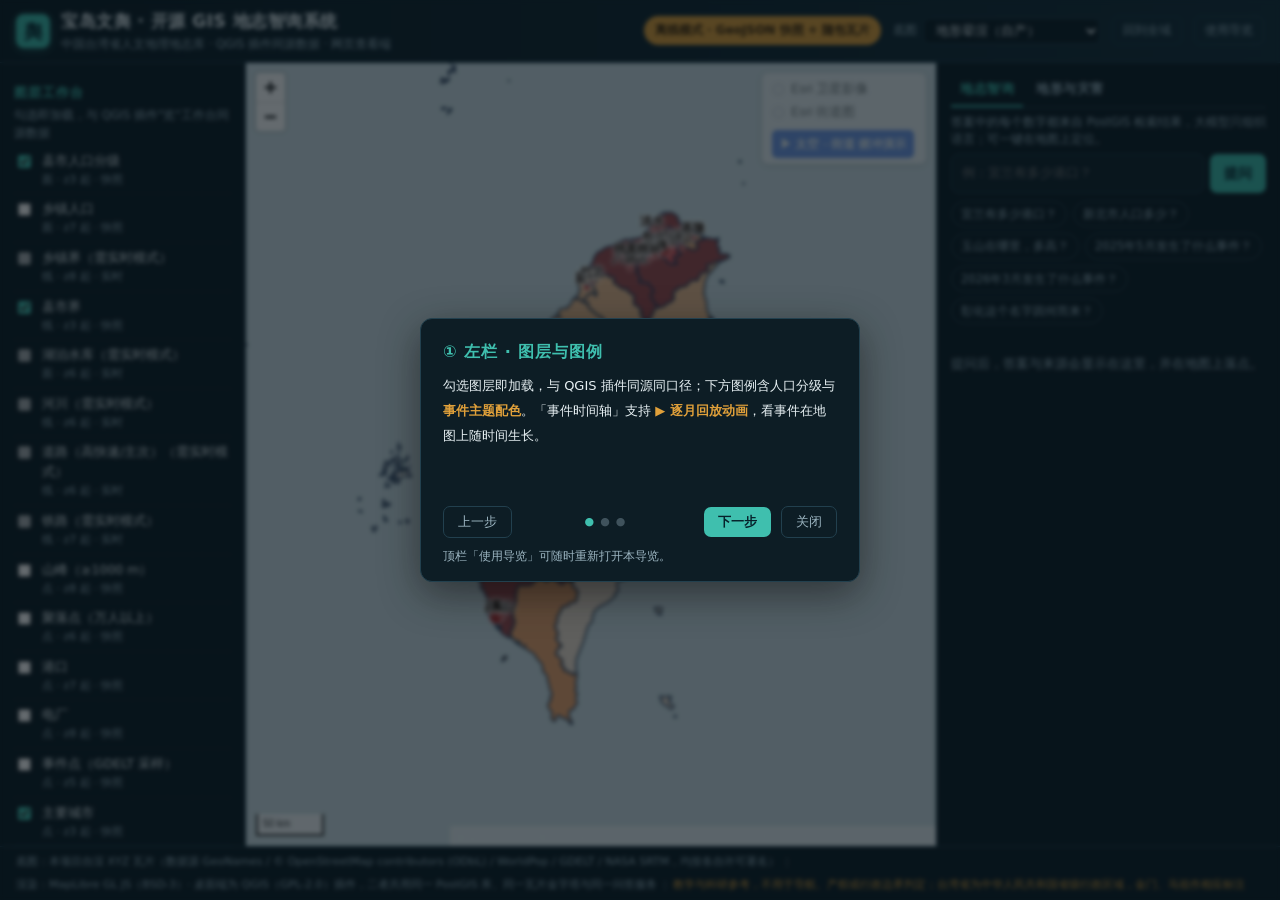
==== commit 72657740: "移除 FJ（福建）区域模板，交付范围回归纯台湾：网页端删顶栏台湾/福建切换器（RG_DIRS/RG_CODE/switchRegion 整体移除，快照目录固定 data/，region.json 驱动" ====
--- a/web/index.html
+++ b/web/index.html
@@ -18,9 +18,6 @@
   </div>
   <div class="toolbar">
     <span id="modeBadge" class="badge">正在检测本地服务…</span>
-    <div class="rgsw" id="rgSwitch" title="区域模板化一键切换：快照数据、行政层级口径、中心视角随区域整体更换（R2）">
-      <button data-rg="tw" class="on">台湾</button><button data-rg="fj">福建</button>
-    </div>
     <label class="fld">底图
       <select id="basemap">
         <option value="terrain">地形晕渲（自产）</option>
--- a/web/style.css
+++ b/web/style.css
@@ -126,13 +126,6 @@
   font-size:11.5px;font-weight:600;padding:4px 8px;cursor:pointer;white-space:nowrap}
 .bmswitch .dive:hover{background:#1d4ed8}
 
-/* ── 顶栏区域切换（R2 模板化：台湾/福建一键切换） ── */
-.rgsw{display:flex;border:1px solid var(--line);border-radius:7px;overflow:hidden}
-.rgsw button{background:transparent;border:0;color:var(--ink2);font-size:12.5px;
-  padding:4px 12px;cursor:pointer;letter-spacing:1px}
-.rgsw button:hover{color:var(--ink)}
-.rgsw button.on{background:var(--acc);color:#06212a;font-weight:700}
-
 /* ── 事件时间轴播放控件 ── */
 .tlplay{display:flex;align-items:center;gap:8px;margin:6px 0 2px}
 .tlplay select{padding:3px 6px;font-size:12px}
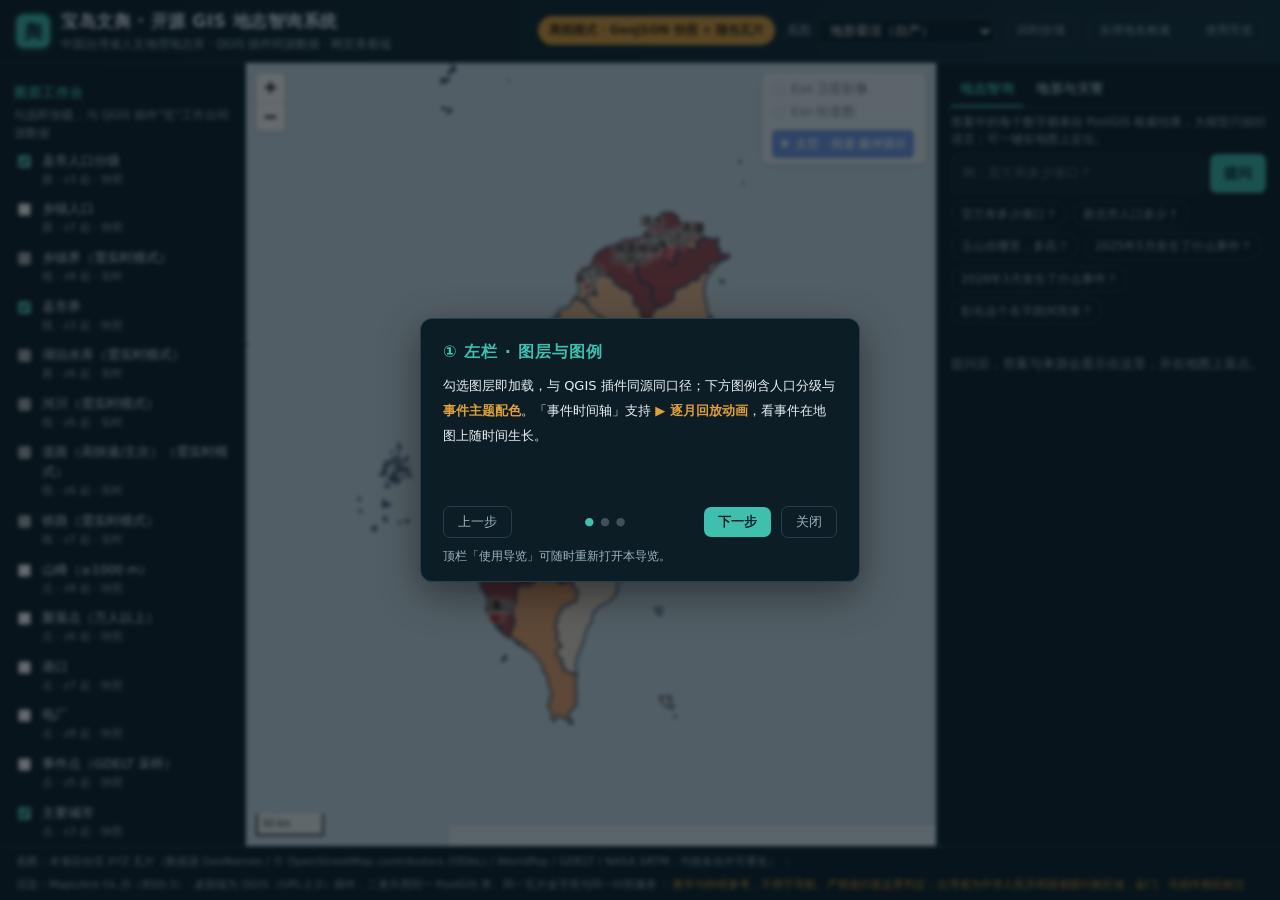
==== commit ca8f5f84: "网页端：OSM 标准图在线对照底图 + ?shot= 镜头直达 + 姊妹原型 gazetteer 入库。A OSM 对照底图——底图常量 ESRI 重构为 ONLINE 并新增 osm 条目（tile" ====
--- a/web/index.html
+++ b/web/index.html
@@ -5,7 +5,7 @@
 <meta name="viewport" content="width=device-width, initial-scale=1">
 <title>宝岛文舆 · 开源 GIS 地志智询系统 — 网页查看端</title>
 <link rel="stylesheet" href="vendor/maplibre-gl.css">
-<link rel="stylesheet" href="style.css?v=20261025">
+<link rel="stylesheet" href="style.css?v=20261026">
 </head>
 <body>
 <header>
@@ -24,11 +24,14 @@
         <option value="street">街道图（自产）</option>
         <option value="satellite">卫星影像（Esri，在线）</option>
         <option value="esristreet">街道图（Esri，在线）</option>
+        <option value="osm">标准图（OSM，在线）</option>
         <option value="none">无底图</option>
       </select>
     </label>
     <label class="chk" id="fullWrap"><input type="checkbox" id="fullTiles"> 全量瓦片 z0–13</label>
     <button id="resetView" class="ghost">回到全域</button>
+    <a class="ghost" id="gazLink" href="gazetteer/index.html" target="_blank" rel="noopener"
+       title="姊妹原型：全球地名检索 + Esri 在线影像对照（同一套开源底图能力）">全球地名检索</a>
     <button id="helpBtn" class="ghost" title="重新打开开场导览">使用导览</button>
   </div>
 </header>
@@ -122,6 +125,6 @@
 </div>
 
 <script src="vendor/maplibre-gl.js"></script>
-<script src="app.js?v=20261025"></script>
+<script src="app.js?v=20261026"></script>
 </body>
 </html>
--- a/web/style.css
+++ b/web/style.css
@@ -148,3 +148,4 @@
 .intro-dots{flex:1;text-align:center;letter-spacing:6px;font-size:11px;color:var(--ink2)}
 .intro-dots i{font-style:normal;opacity:.35}
 .intro-dots i.on{opacity:1;color:var(--acc)}
+a.ghost{text-decoration:none;display:inline-flex;align-items:center;line-height:1.4}
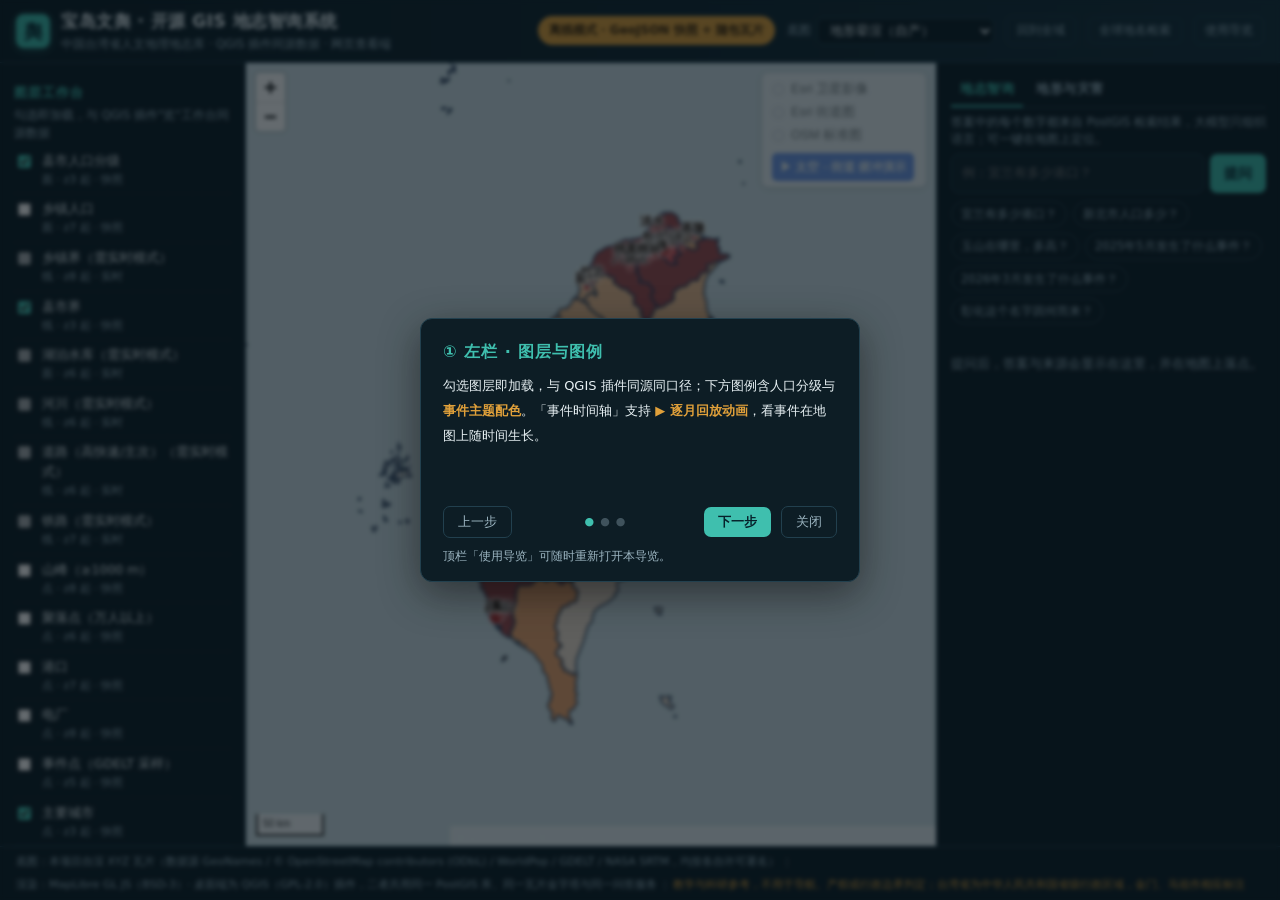
==== commit 74404786: "优化：RAG 问答短缓存 + 悬浮面板 OSM 快捷项 + 插件可配置化（R3 收尾）——A rag_server.py 相同问题归一化 key 10 分钟内存短缓存（TTL 600s、容量 200 " ====
--- a/web/index.html
+++ b/web/index.html
@@ -66,6 +66,7 @@
     <div id="bmSwitch" class="bmswitch" title="在线对照底图：仅浏览器在线引用，不落盘分发">
       <label><input type="radio" name="bmr" value="satellite">Esri 卫星影像</label>
       <label><input type="radio" name="bmr" value="esristreet">Esri 街道图</label>
+      <label><input type="radio" name="bmr" value="osm">OSM 标准图</label>
       <button id="diveBtn" class="dive" title="从全岛视角连续俯冲到台北街区（Esri 高分影像，约 9 秒）">▶ 太空→街道 俯冲演示</button>
     </div>
   </div>
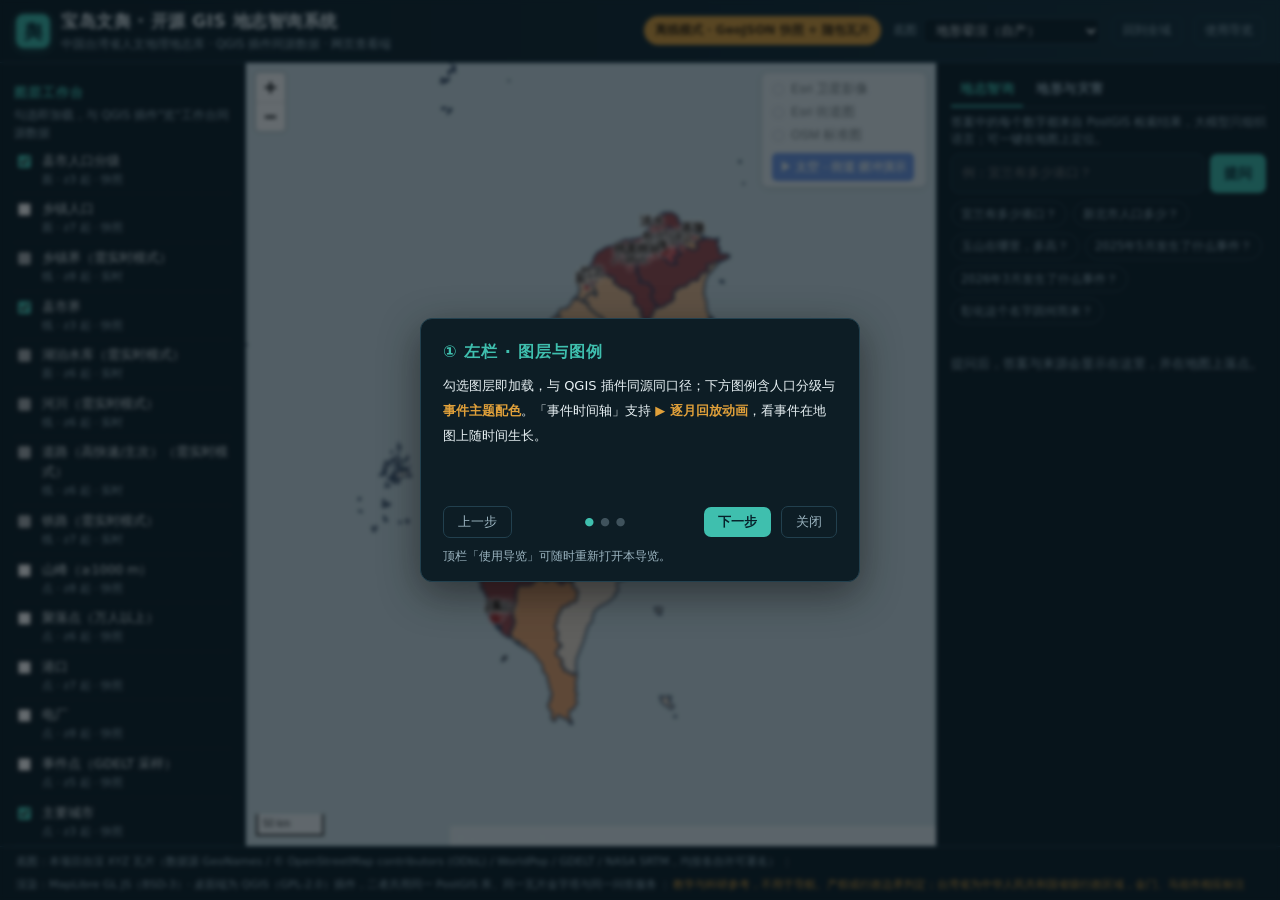
==== commit 37fecd7d: "chore(交付)：同步移除姊妹原型的入口与文档引用——顶栏「全球地名检索」链接、README R3 条目、部署说明对应段，与 web/gazetteer 目录删除配套，保证仓库状态自洽" ====
--- a/web/index.html
+++ b/web/index.html
@@ -1,4 +1,4 @@
-<!DOCTYPE html>
+﻿<!DOCTYPE html>
 <html lang="zh-CN">
 <head>
 <meta charset="utf-8">
@@ -30,8 +30,6 @@
     </label>
     <label class="chk" id="fullWrap"><input type="checkbox" id="fullTiles"> 全量瓦片 z0–13</label>
     <button id="resetView" class="ghost">回到全域</button>
-    <a class="ghost" id="gazLink" href="gazetteer/index.html" target="_blank" rel="noopener"
-       title="姊妹原型：全球地名检索 + Esri 在线影像对照（同一套开源底图能力）">全球地名检索</a>
     <button id="helpBtn" class="ghost" title="重新打开开场导览">使用导览</button>
   </div>
 </header>
@@ -126,6 +124,6 @@
 </div>
 
 <script src="vendor/maplibre-gl.js"></script>
-<script src="app.js?v=20261026"></script>
+<script src="app.js?v=202610273"></script>
 </body>
 </html>
